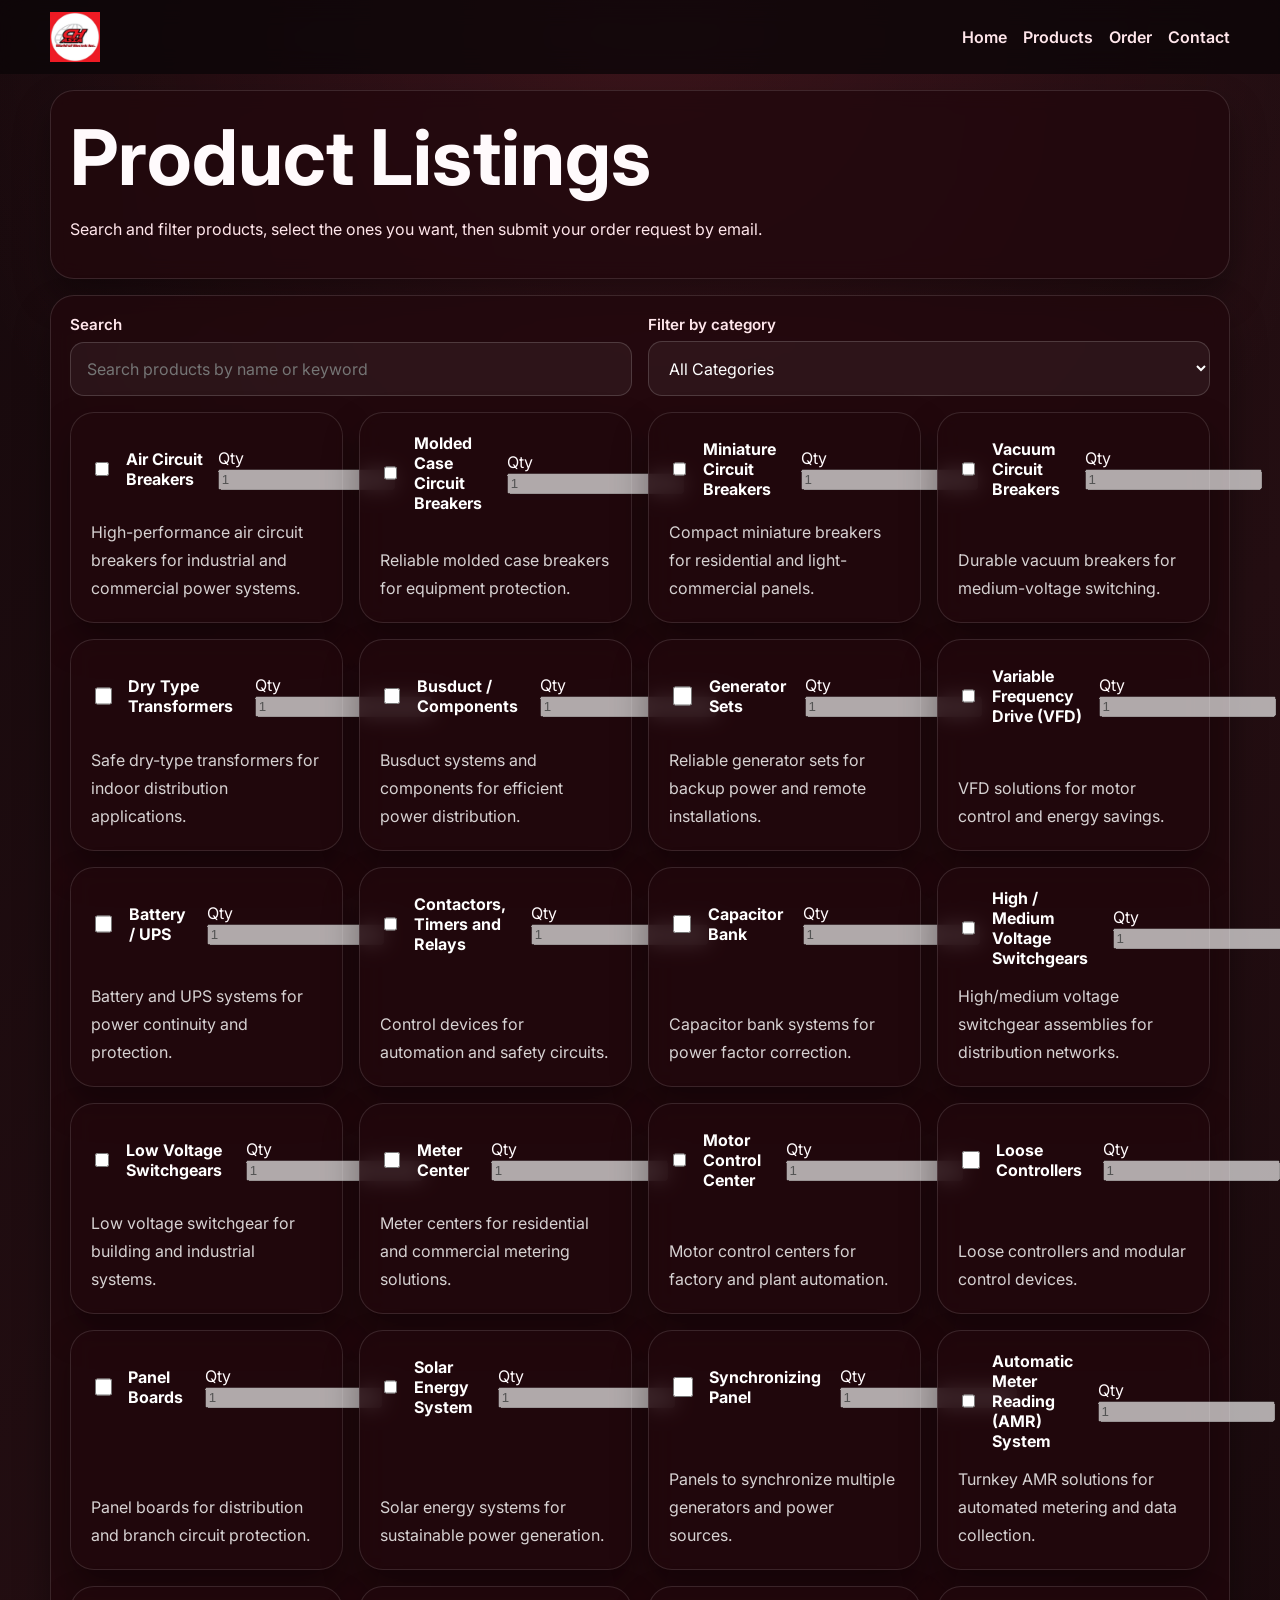
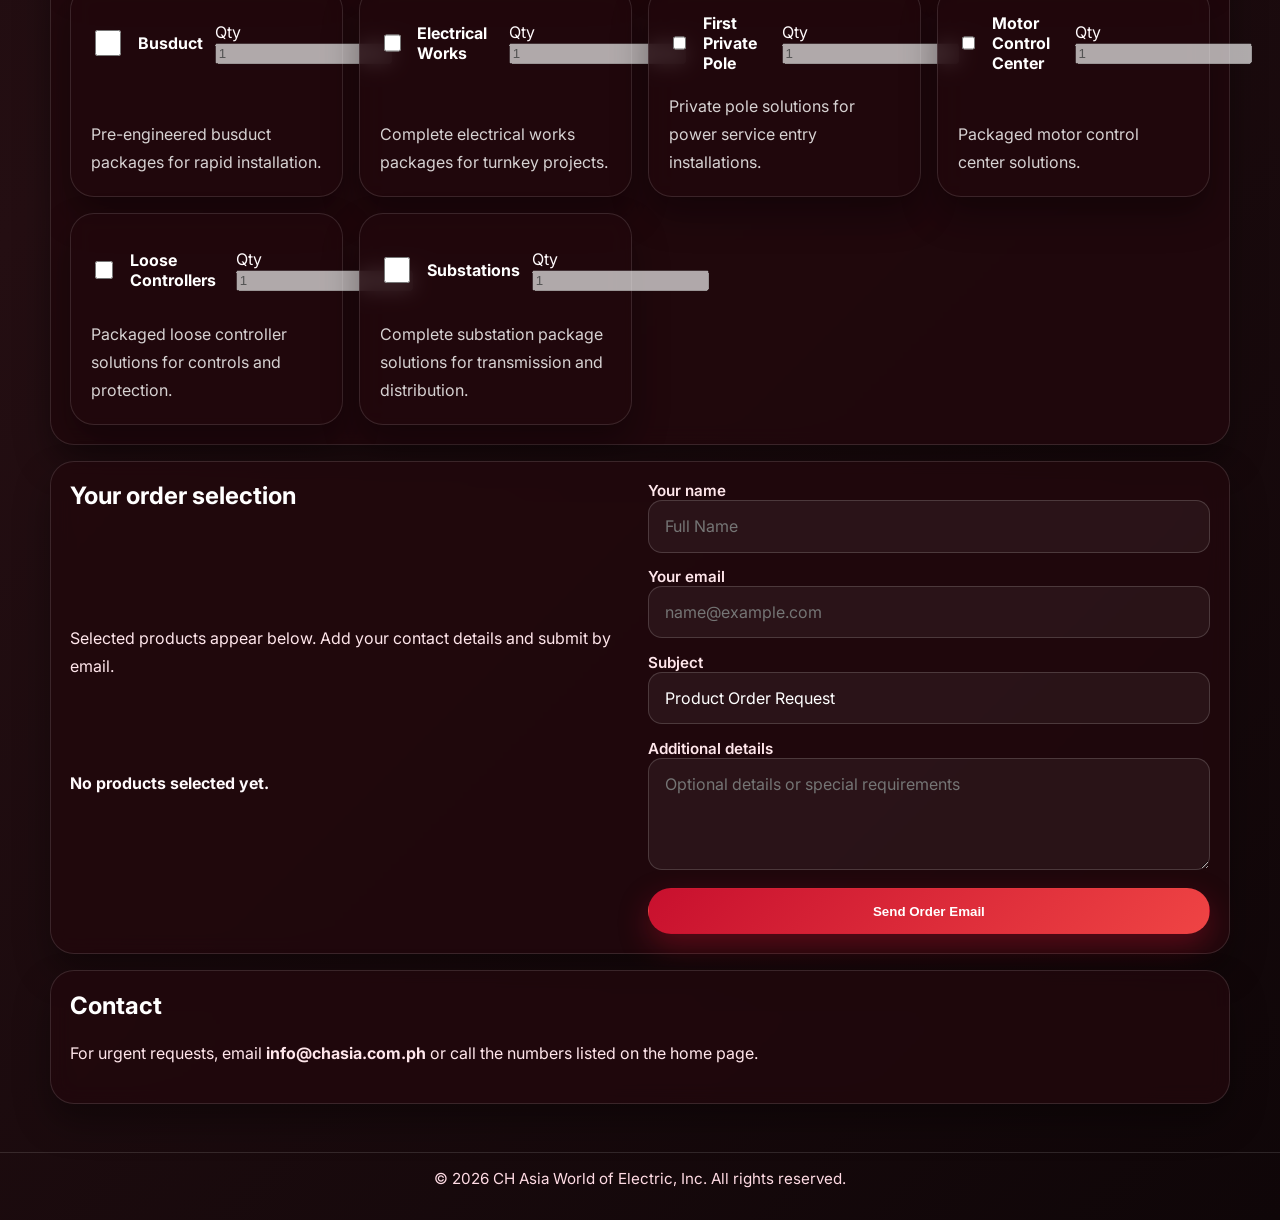
==== listings.html @ 047cf3e7 "Add files via upload" ====
<!DOCTYPE html>
<html lang="en">
<head>
  <meta charset="UTF-8" />
  <meta name="viewport" content="width=device-width, initial-scale=1.0" />
  <title>Product Listings | CH Asia</title>
  <meta name="description" content="Browse CH Asia electrical products, filter by category, select items, and submit your order request via email." />
  <link rel="preconnect" href="https://fonts.googleapis.com" />
  <link rel="preconnect" href="https://fonts.gstatic.com" crossorigin />
  <link href="https://fonts.googleapis.com/css2?family=Inter:wght@400;500;600;700;800&display=swap" rel="stylesheet" />
  <link rel="stylesheet" href="style.css" />
  <link rel="icon" href="CHAsialogo.png" type="image/png" />
</head>
<body>
  <nav id="navbar" class="navbar">
    <div class="container navbar-inner">
      <a class="logo" href="index.html">
        <img src="CHAsialogo.png" alt="CH Asia logo" />
      </a>
      <div class="nav-links">
        <a href="#top">Home</a>
        <a href="#products">Products</a>
        <a href="#order">Order</a>
        <a href="#contact">Contact</a>
      </div>
    </div>
  </nav>

  <main class="container content-stack">
    <section id="top" class="panel">
      <h1>Product Listings</h1>
      <p class="lead">Search and filter products, select the ones you want, then submit your order request by email.</p>
    </section>

    <section id="products" class="panel">
      <div class="product-controls">
        <label class="control-group">
          <span>Search</span>
          <input id="productSearch" type="search" placeholder="Search products by name or keyword" />
        </label>
        <label class="control-group">
          <span>Filter by category</span>
          <select id="categoryFilter">
            <option value="all">All Categories</option>
            <option value="Electrical Products">Electrical Products</option>
            <option value="Assemble Products">Assemble Products</option>
            <option value="Package Products">Package Products</option>
          </select>
        </label>
      </div>

      <div id="productGrid" class="products-grid"></div>
    </section>

    <section id="order" class="panel order-panel">
      <div class="order-summary-panel">
        <h2>Your order selection</h2>
        <p class="lead">Selected products appear below. Add your contact details and submit by email.</p>
        <div id="selectedCount" class="selected-count">No products selected yet.</div>
        <ul id="selectedProducts" class="selected-list"></ul>
        <button id="viewAllButton" type="button" class="btn btn-secondary hidden">View all selected products</button>
      </div>
      <form id="orderForm" class="order-form">
        <label>
          <span>Your name</span>
          <input type="text" name="name" placeholder="Full Name" required />
        </label>
        <label>
          <span>Your email</span>
          <input type="email" name="email" placeholder="name@example.com" required />
        </label>
        <label>
          <span>Subject</span>
          <input type="text" name="subject" value="Product Order Request" required />
        </label>
        <label>
          <span>Additional details</span>
          <textarea name="message" rows="4" placeholder="Optional details or special requirements"></textarea>
        </label>
        <button type="submit" class="btn btn-primary">Send Order Email</button>
      </form>
    </section>

    <section id="contact" class="panel">
      <h2>Contact</h2>
      <p>For urgent requests, email <strong>info@chasia.com.ph</strong> or call the numbers listed on the home page.</p>
    </section>
  </main>

  <div id="selectedPopup" class="popup-overlay hidden" aria-hidden="true">
    <div class="popup-card">
      <header>
        <h3>Selected products</h3>
        <button id="closePopup" type="button">Close</button>
      </header>
      <div class="popup-body">
        <p class="lead">You have selected <span id="popupSelectedCount"></span>.</p>
        <ul id="popupSelectedList"></ul>
      </div>
    </div>
  </div>

  <footer class="footer">
    <div class="container footer-inner">
      <p>© 2026 CH Asia World of Electric, Inc. All rights reserved.</p>
    </div>
  </footer>

  <script>
    const products = [
      { id: 'electrical-01', name: 'Air Circuit Breakers', category: 'Electrical Products', description: 'High-performance air circuit breakers for industrial and commercial power systems.' },
      { id: 'electrical-02', name: 'Molded Case Circuit Breakers', category: 'Electrical Products', description: 'Reliable molded case breakers for equipment protection.' },
      { id: 'electrical-03', name: 'Miniature Circuit Breakers', category: 'Electrical Products', description: 'Compact miniature breakers for residential and light-commercial panels.' },
      { id: 'electrical-04', name: 'Vacuum Circuit Breakers', category: 'Electrical Products', description: 'Durable vacuum breakers for medium-voltage switching.' },
      { id: 'electrical-05', name: 'Dry Type Transformers', category: 'Electrical Products', description: 'Safe dry-type transformers for indoor distribution applications.' },
      { id: 'electrical-06', name: 'Busduct / Components', category: 'Electrical Products', description: 'Busduct systems and components for efficient power distribution.' },
      { id: 'electrical-07', name: 'Generator Sets', category: 'Electrical Products', description: 'Reliable generator sets for backup power and remote installations.' },
      { id: 'electrical-08', name: 'Variable Frequency Drive (VFD)', category: 'Electrical Products', description: 'VFD solutions for motor control and energy savings.' },
      { id: 'electrical-09', name: 'Battery / UPS', category: 'Electrical Products', description: 'Battery and UPS systems for power continuity and protection.' },
      { id: 'electrical-10', name: 'Contactors, Timers and Relays', category: 'Electrical Products', description: 'Control devices for automation and safety circuits.' },
      { id: 'assemble-01', name: 'Capacitor Bank', category: 'Assemble Products', description: 'Capacitor bank systems for power factor correction.' },
      { id: 'assemble-02', name: 'High / Medium Voltage Switchgears', category: 'Assemble Products', description: 'High/medium voltage switchgear assemblies for distribution networks.' },
      { id: 'assemble-03', name: 'Low Voltage Switchgears', category: 'Assemble Products', description: 'Low voltage switchgear for building and industrial systems.' },
      { id: 'assemble-04', name: 'Meter Center', category: 'Assemble Products', description: 'Meter centers for residential and commercial metering solutions.' },
      { id: 'assemble-05', name: 'Motor Control Center', category: 'Assemble Products', description: 'Motor control centers for factory and plant automation.' },
      { id: 'assemble-06', name: 'Loose Controllers', category: 'Assemble Products', description: 'Loose controllers and modular control devices.' },
      { id: 'assemble-07', name: 'Panel Boards', category: 'Assemble Products', description: 'Panel boards for distribution and branch circuit protection.' },
      { id: 'assemble-08', name: 'Solar Energy System', category: 'Assemble Products', description: 'Solar energy systems for sustainable power generation.' },
      { id: 'assemble-09', name: 'Synchronizing Panel', category: 'Assemble Products', description: 'Panels to synchronize multiple generators and power sources.' },
      { id: 'package-01', name: 'Automatic Meter Reading (AMR) System', category: 'Package Products', description: 'Turnkey AMR solutions for automated metering and data collection.' },
      { id: 'package-02', name: 'Busduct', category: 'Package Products', description: 'Pre-engineered busduct packages for rapid installation.' },
      { id: 'package-03', name: 'Electrical Works', category: 'Package Products', description: 'Complete electrical works packages for turnkey projects.' },
      { id: 'package-04', name: 'First Private Pole', category: 'Package Products', description: 'Private pole solutions for power service entry installations.' },
      { id: 'package-05', name: 'Motor Control Center', category: 'Package Products', description: 'Packaged motor control center solutions.' },
      { id: 'package-06', name: 'Loose Controllers', category: 'Package Products', description: 'Packaged loose controller solutions for controls and protection.' },
      { id: 'package-07', name: 'Substations', category: 'Package Products', description: 'Complete substation package solutions for transmission and distribution.' }
    ];

    const selectedQuantities = new Map();
    const productGrid = document.getElementById('productGrid');
    const selectedProductsEl = document.getElementById('selectedProducts');
    const selectedCountEl = document.getElementById('selectedCount');
    const viewAllButton = document.getElementById('viewAllButton');
    const popup = document.getElementById('selectedPopup');
    const popupSelectedCount = document.getElementById('popupSelectedCount');
    const popupSelectedList = document.getElementById('popupSelectedList');
    const closePopup = document.getElementById('closePopup');
    const searchInput = document.getElementById('productSearch');
    const filterSelect = document.getElementById('categoryFilter');
    const orderForm = document.getElementById('orderForm');

    function renderProducts() {
      const query = searchInput.value.trim().toLowerCase();
      const category = filterSelect.value;
      productGrid.innerHTML = '';

      const filtered = products.filter(product => {
        const matchesSearch = [product.name, product.description, product.category]
          .some(text => text.toLowerCase().includes(query));
        const matchesCategory = category === 'all' || product.category === category;
        return matchesSearch && matchesCategory;
      });

      if (filtered.length === 0) {
        productGrid.innerHTML = '<div class="empty-state">No products match your search or filter.</div>';
        return;
      }

      filtered.forEach(product => {
        const card = document.createElement('article');
        card.className = 'product-card panel';
        card.innerHTML = `
          <div class="product-card-head">
            <label class="checkbox-label">
              <input type="checkbox" data-id="${product.id}" ${selectedQuantities.has(product.id) ? 'checked' : ''}>
              <span>${product.name}</span>
            </label>
            <label class="quantity-label">
              <span>Qty</span>
              <input class="quantity-input" type="number" min="1" value="${selectedQuantities.get(product.id) || 1}" data-qty-id="${product.id}" ${selectedQuantities.has(product.id) ? '' : 'disabled'} />
            </label>
          </div>
          <p>${product.description}</p>
        `;

        const checkbox = card.querySelector('input[type="checkbox"]');
        const quantityInput = card.querySelector('.quantity-input');

        checkbox.addEventListener('change', () => {
          if (checkbox.checked) {
            quantityInput.disabled = false;
            selectedQuantities.set(product.id, Number(quantityInput.value) || 1);
          } else {
            quantityInput.disabled = true;
            selectedQuantities.delete(product.id);
          }
          updateSelection();
        });

        quantityInput.addEventListener('input', () => {
          const count = Math.max(1, Number(quantityInput.value) || 1);
          quantityInput.value = count;
          if (!checkbox.checked) {
            checkbox.checked = true;
            quantityInput.disabled = false;
          }
          selectedQuantities.set(product.id, count);
          updateSelection();
        });

        productGrid.appendChild(card);
      });
    }

    function updateSelection() {
      selectedProductsEl.innerHTML = '';
      if (selectedQuantities.size === 0) {
        selectedCountEl.textContent = 'No products selected yet.';
        viewAllButton.classList.add('hidden');
        return;
      }

      const selectedItems = products.filter(product => selectedQuantities.has(product.id));
      const totalUnits = Array.from(selectedQuantities.values()).reduce((sum, value) => sum + value, 0);
      selectedCountEl.textContent = `${selectedItems.length} product${selectedItems.length === 1 ? '' : 's'} selected (${totalUnits} unit${totalUnits === 1 ? '' : 's'}).`;

      selectedItems.slice(0, 4).forEach(product => {
        const item = document.createElement('li');
        item.textContent = `${selectedQuantities.get(product.id)} × ${product.name}`;
        selectedProductsEl.appendChild(item);
      });

      if (selectedItems.length > 4) {
        const overflowNotice = document.createElement('li');
        overflowNotice.textContent = `And ${selectedItems.length - 4} more selected products.`;
        overflowNotice.style.fontStyle = 'italic';
        overflowNotice.style.color = '#ffdbe4';
        selectedProductsEl.appendChild(overflowNotice);
        viewAllButton.classList.remove('hidden');
      } else {
        viewAllButton.classList.add('hidden');
      }
    }

    viewAllButton.addEventListener('click', () => {
      const selectedItems = products.filter(product => selected.has(product.id));
      popupSelectedCount.textContent = `${selectedItems.length} selected product${selectedItems.length === 1 ? '' : 's'}`;
      popupSelectedList.innerHTML = '';
      selectedItems.forEach(product => {
        const item = document.createElement('li');
        item.textContent = product.name;
        popupSelectedList.appendChild(item);
      });
      popup.classList.remove('hidden');
      popup.setAttribute('aria-hidden', 'false');
    });

    closePopup.addEventListener('click', () => {
      popup.classList.add('hidden');
      popup.setAttribute('aria-hidden', 'true');
    });

    popup.addEventListener('click', event => {
      if (event.target === popup) {
        popup.classList.add('hidden');
        popup.setAttribute('aria-hidden', 'true');
      }
    });

    orderForm.addEventListener('submit', event => {
      event.preventDefault();
      if (selected.size === 0) {
        alert('Please select at least one product before sending your order.');
        return;
      }

      const formData = new FormData(orderForm);
      const name = formData.get('name').trim();
      const email = formData.get('email').trim();
      const subject = formData.get('subject').trim();
      const message = formData.get('message').trim();
      const selectedItems = products.filter(product => selectedQuantities.has(product.id));
      const productsList = selectedItems
        .map(product => `- ${selectedQuantities.get(product.id)} × ${product.name}`)
        .join('\r\n');

      const body = `Dear CH Asia team,\r\n\r\nI would like to order the following products:\r\n${productsList}\r\n\r\nContact details:\r\nName: ${name}\r\nEmail: ${email}\r\n\r\nAdditional notes:\r\n${message}`;
      window.location.href = `mailto:info@chasia.com.ph?subject=${encodeURIComponent(subject)}&body=${encodeURIComponent(body)}`;
    });

    searchInput.addEventListener('input', renderProducts);
    filterSelect.addEventListener('change', renderProducts);

    renderProducts();
    updateSelection();
  </script>
</body>
</html>
---- style.css ----
:root {
  --red: #c8102e;
  --red-dark: #8f0d23;
  --red-soft: #fff1f3;
  --ink: #180b0d;
  --text: #fffafc;
  --muted: #ffe6eb;
  --panel: rgba(33, 8, 13, 0.82);
  --line: rgba(255, 255, 255, 0.12);
}

* { box-sizing: border-box; }
html { scroll-behavior: smooth; }
body {
  margin: 0;
  font-family: 'Inter', sans-serif;
  color: var(--text);
  background:
    radial-gradient(circle at top, rgba(255, 76, 105, 0.14), transparent 25%),
    linear-gradient(135deg, #16090c 0%, #240e12 45%, #0f0608 100%);
  min-height: 100vh;
}

a { color: inherit; text-decoration: none; }
img { max-width: 100%; }

.container {
  width: min(1180px, calc(100% - 2rem));
  margin: 0 auto;
}

.navbar {
  width: 100%;
  position: sticky;
  top: 0;
  z-index: 10;
  background: rgba(12, 5, 8, 0.8);
  backdrop-filter: blur(12px);
}

.navbar-inner {
  display: flex;
  justify-content: space-between;
  align-items: center;
  min-height: 72px;
  padding: 0.75rem 0;
}

.logo {
  display: inline-flex;
  align-items: center;
  gap: 0.65rem;
  font-weight: 800;
  letter-spacing: 0.18em;
  text-transform: uppercase;
  color: #fff;
}

.logo img {
  width: 50px;
  height: auto;
  display: block;
}

.nav-links { display: flex; 
  gap: 1rem; 
  flex-wrap: wrap; 
  transition: transform 0.2s ease, color 0.2s ease;
}
.nav-links a { 
  color: var(--muted);
  font-weight:600;
  transition:transform 0.2s ease, color 0.2s ease;
}

.nav-links a:hover{
	transform:translateY(-2px);
  color: #ef4444;
}

.hero {
  position: relative;
  min-height: 100vh;
  height: 100vh;
  display: flex;
  align-items: center;
  background:
    linear-gradient(135deg, rgba(9, 4, 6, 0.85), rgba(168, 16, 38, 0.68)),
    url('https://images.unsplash.com/photo-1517048676732-d65bc937f952?auto=format&fit=crop&w=1400&q=80') center/cover no-repeat;
  overflow: hidden;
}

.hero-overlay {
  position: absolute;
  inset: 0;
  background: linear-gradient(120deg, rgba(0,0,0,0.30), rgba(54, 3, 13, 0.45));
}

.hero-content {
  position: relative;
  z-index: 1;
  padding: 4rem 0;
  max-width: 800px;
}

.eyebrow {
  text-transform: uppercase;
  letter-spacing: 0.25em;
  font-size: 0.82rem;
  color: #ffcfd7;
  font-weight: 700;
}

h1 {
  font-size: clamp(2.8rem, 6vw, 4.8rem);
  line-height: 1.05;
  margin: 0.5rem 0 1rem;
}

h2, h3 { margin-top: 0; color: #fff; }

.lead, .panel p, .category-card li, .timeline-item p {
  color: var(--muted);
  line-height: 1.75;
}

.hero-buttons { display: flex; gap: 0.9rem; flex-wrap: wrap; margin-top: 1.2rem; }

.btn {
  display: inline-flex;
  align-items: center;
  justify-content: center;
  border-radius: 999px;
  padding: 0.9rem 1.1rem;
  font-weight: 700;
  border: 1px solid transparent;
  transition: transform 0.15s ease, background 0.15s ease;
}

.btn:hover { 
  transform: scaleX(1.05) scaleY(1.05);
}

.btn-primary {
  background: linear-gradient(135deg, var(--red), #ef4444);
  color: #fff;
  box-shadow: 0 12px 30px rgba(200, 16, 46, 0.35);
}

.btn-secondary {
  background: rgba(255,255,255,0.08);
  border-color: rgba(255,255,255,0.18);
  color: #fff;
}

.content-stack {
  display: grid;
  gap: 1rem;
  padding: 1rem 0 3rem;
}

.panel, .category-card, .card {
  background: var(--panel);
  border: 1px solid var(--line);
  border-radius: 24px;
  box-shadow: 0 18px 35px rgba(0, 0, 0, 0.35);
  backdrop-filter: blur(10px);
}

.panel {
  padding: 1.2rem;
}

.grid {
  display: grid;
  gap: 1rem;
}

.two-col {
  grid-template-columns: repeat(2, 1fr);
}

.cards-grid {
  grid-template-columns: repeat(3, 1fr);
}

.categories-grid {
  display: grid;
  grid-template-columns: repeat(auto-fit, minmax(280px, 1fr));
  gap: 1rem;
}

.card {
  padding: 1rem;
  font-weight: 700;
  color: #fff;
  border-left: 4px solid var(--red);
}

.category-card {
  padding: 1.2rem;
  border-radius: 28px;
  background: linear-gradient(180deg, rgba(255,255,255,0.05), rgba(255,255,255,0.08));
  border: 1px solid rgba(255,255,255,0.14);
}

.category-card h3 {
  margin-bottom: 0.95rem;
  font-size: 1.1rem;
  letter-spacing: 0.015em;
  color: #fff;
  position: relative;
  padding-left: 0.9rem;
}

.category-card h3::before {
  content: '';
  position: absolute;
  left: 0;
  top: 0.55rem;
  width: 4px;
  height: 1.15rem;
  background: var(--red);
  border-radius: 999px;
}

.category-card ul {
  padding-left: 1.1rem;
  margin: 0;
  display: grid;
  gap: 0.6rem;
}

.category-card li {
  position: relative;
  padding-left: 1.1rem;
  line-height: 1.65;
}

.category-card li::before {
  content: '•';
  position: absolute;
  left: 0;
  color: var(--red);
  font-size: 1.1rem;
  line-height: 1;
}

.brands-panel {
  padding: 1.2rem;
}

.brands-figure {
  position: relative;
  overflow: hidden;
  border-radius: 28px;
  margin: 0;
  min-height: 360px;
  background: linear-gradient(180deg, rgba(255,255,255,0.06), rgba(255,255,255,0.08));
  border: 1px solid rgba(255, 255, 255, 0.12);
  box-shadow: 0 18px 35px rgba(0, 0, 0, 0.35);
}

.brands-figure img {
  width: 100%;
  height: 100%;
  object-fit: cover;
  display: block;
  transition: transform 0.35s ease;
}

.brands-figure:hover img {
  transform: scale(1.04);
}

.brands-figure::after {
  content: '';
  position: absolute;
  inset: 0;
  background: linear-gradient(180deg, rgba(0,0,0,0.08), rgba(0,0,0,0.4));
}

.brands-figure figcaption {
  position: absolute;
  left: 0;
  right: 0;
  bottom: 0;
  padding: 1rem 1.1rem;
  margin: 0;
  color: #ffdbe4;
  font-size: 0.95rem;
  background: rgba(0, 0, 0, 0.35);
  backdrop-filter: blur(4px);
}

.timeline {
  display: grid;
  gap: 0.8rem;
}

.timeline-item {
  padding: 0.9rem 1rem;
  border-left: 4px solid var(--red);
  background: rgba(255, 255, 255, 0.04);
  border-radius: 14px;
}

.clients-panel {
  text-align: center;
}

.clients-header {
  margin-bottom: 1.5rem;
}

.clients-header h2 {
  margin-bottom: 0.5rem;
}

.clients-header p {
  margin: 0;
  color: var(--muted);
  max-width: 680px;
  margin-left: auto;
  margin-right: auto;
}

.clients-grid {
  display: grid;
  grid-template-columns: repeat(auto-fit, minmax(200px, 1fr));
  gap: 1.2rem;
  margin-top: 1rem;
}

.client-card {
  position: relative;
  overflow: hidden;
  border-radius: 24px;
  background: rgba(255, 255, 255, 0.06);
  border: 1px solid rgba(255, 255, 255, 0.14);
  box-shadow: 0 18px 35px rgba(0, 0, 0, 0.28);
  transition: transform 0.3s ease, box-shadow 0.3s ease;
  cursor: pointer;
}

.client-card:hover {
  transform: translateY(-6px);
  box-shadow: 0 24px 48px rgba(0, 0, 0, 0.38);
}

.client-card img {
  width: 100%;
  height: 180px;
  object-fit: cover;
  display: block;
}

.client-card h3 {
  padding: 0.9rem 0.8rem;
  margin: 0;
  font-size: 0.95rem;
  color: #fff;
  background: linear-gradient(180deg, transparent, rgba(0,0,0,0.4));
}

.history-grid {
  display: grid;
  grid-template-columns: minmax(0, 1fr) minmax(340px, 1.4fr);
  gap: 1.2rem;
  align-items: center;
}

.history-figure {
  position: relative;
  overflow: hidden;
  border-radius: 28px;
  background: linear-gradient(180deg, rgba(255,255,255,0.04), rgba(255,255,255,0.06));
  box-shadow: 0 18px 35px rgba(0, 0, 0, 0.38);
  min-height: 360px;
  height: 600px;
}

.history-figure img {
  width: 100%;
  height: 100%;
  display: block;
  object-fit: cover;
  aspect-ratio: 16 / 10;
  transition: transform 0.4s ease;
}

.history-figure:hover img {
  transform: scale(1.03);
}

.history-figure::after {
  content: '';
  position: absolute;
  inset: 0;
  background: linear-gradient(180deg, rgba(0,0,0,0.06), rgba(0,0,0,0.42));
}

.history-figure figcaption {
  position: absolute;
  left: 0;
  right: 0;
  bottom: 0;
  margin: 0;
  padding: 1rem 1.1rem;
  color: #ffdbe4;
  font-size: 0.95rem;
  background: rgba(0, 0, 0, 0.35);
  backdrop-filter: blur(4px);
}

.timeline-item span {
  display: inline-block;
  font-size: 0.9rem;
  text-transform: uppercase;
  letter-spacing: 0.18em;
  color: #ffc2cc;
  margin-bottom: 0.3rem;
}

.contact-panel {
  display:grid;
  grid-template-columns: 1.1fr 0.9fr;
  gap: 1rem;
}

.contact-form {
  display: grid;
  gap: 0.75rem;
}

.contact-form input, .contact-form textarea {
  width: 100%;
  border: 1px solid rgba(255, 255, 255, 0.12);
  border-radius: 14px;
  padding: 0.85rem 0.95rem;
  background: rgba(255, 255, 255, 0.06);
  color: #fff;
  font: inherit;
}

.contact-form input::placeholder, .contact-form textarea::placeholder {
  color: #ffdbe4;
}

.footer {
  border-top: 1px solid var(--line);
  padding: 1rem 0 2rem; 
}

.footer-inner {
  display: flex;
  justify-content: space-between;
  align-items: center;
  gap: 1rem;
  flex-wrap: wrap;
  color: #ffdbe4;
  font-size: 0.95rem;
}

.order-panel {
  display: grid;
  grid-template-columns: 1fr 1fr;
  gap: 1rem;
}

.product-controls {
  display: flex;
  flex-wrap: wrap;
  gap: 1rem;
  margin-bottom: 1rem;
}

.control-group {
  display: grid;
  gap: 0.45rem;
  flex: 1 1 min(280px, 45%);
}

.control-group span,
.order-form label span {
  display: block;
  font-size: 0.95rem;
  color: var(--muted);
  font-weight: 600;
}

#productSearch,
#categoryFilter,
.order-form input,
.order-form textarea {
  width: 100%;
  border: 1px solid rgba(255,255,255,0.16);
  border-radius: 14px;
  padding: 0.95rem 1rem;
  background: rgba(255,255,255,0.05);
  color: #fff;
  font: inherit;
}

.products-grid {
  display: grid;
  grid-template-columns: repeat(auto-fit, minmax(260px, 1fr));
  gap: 1rem;
}

.product-card {
  padding: 1.25rem;
  min-height: 180px;
  display: flex;
  flex-direction: column;
  justify-content: space-between;
  transition: transform 0.25s ease, border-color 0.25s ease, box-shadow 0.25s ease;
}

.product-card:hover {
  transform: translateY(-4px);
  border-color: rgba(255,255,255,0.22);
  box-shadow: 0 22px 45px rgba(0,0,0,0.25);
}

.product-card-head {
  display: flex;
  align-items: center;
  gap: 0.75rem;
  margin-bottom: 0.85rem;
  min-height: 72px;
}

.product-card p {
  margin: 0;
  color: rgba(255,255,255,0.82);
  line-height: 1.75;
}

.checkbox-label {
  display: inline-flex;
  align-items: center;
  gap: 0.85rem;
  font-weight: 700;
  color: #fff;
  cursor: pointer;
}

.checkbox-label input {
  width: 26px;
  height: 26px;
  accent-color: var(--red);
  cursor: pointer;
}

.product-category {
  font-size: 0.85rem;
  color: #ffcfd7;
  text-transform: uppercase;
  letter-spacing: 0.08em;
}

.order-summary-panel {
  display: grid;
  gap: 0.85rem;
}

.selected-count {
  color: var(--text);
  font-weight: 700;
}

.selected-list {
  list-style: none;
  margin: 0;
  padding: 0;
  display: grid;
  gap: 0.5rem;
}

.selected-list li {
  padding: 0.75rem 1rem;
  border-radius: 16px;
  background: rgba(255,255,255,0.05);
  border: 1px solid rgba(255,255,255,0.08);
}

.order-form {
  display: grid;
  gap: 0.9rem;
}

.empty-state {
  padding: 2rem;
  text-align: center;
  color: var(--muted);
  font-weight: 600;
}

.hidden {
  display: none !important;
}

.order-summary-panel .btn {
  margin-top: 1rem;
  justify-self: start;
}

.popup-overlay {
  position: fixed;
  inset: 0;
  background: rgba(0, 0, 0, 0.65);
  display: grid;
  place-items: center;
  padding: 1.25rem;
  z-index: 1000;
}

.popup-card {
  width: min(640px, 100%);
  max-height: 80vh;
  overflow: hidden;
  border-radius: 28px;
  background: rgba(9, 5, 8, 0.98);
  border: 1px solid rgba(255, 255, 255, 0.12);
  box-shadow: 0 28px 60px rgba(0, 0, 0, 0.45);
  display: grid;
  gap: 1rem;
}

.popup-card header {
  display: flex;
  justify-content: space-between;
  align-items: center;
  gap: 1rem;
  padding: 1.1rem 1.3rem;
  border-bottom: 1px solid rgba(255,255,255,0.08);
  flex-shrink: 0;
}

.popup-card header h3 {
  margin: 0;
  font-size: 1.1rem;
}

.popup-card header button {
  background: rgba(255,255,255,0.08);
  color: #fff;
  border: 1px solid rgba(255,255,255,0.14);
  padding: 0.7rem 1rem;
  border-radius: 14px;
}

.popup-body {
  overflow-y: auto;
  padding: 1rem 1.3rem 1.4rem;
  display: grid;
  gap: 0.85rem;
  max-height: calc(80vh - 110px);
}

.popup-body li {
  padding: 0.85rem 1rem;
  border-radius: 18px;
  background: rgba(255,255,255,0.05);
  border: 1px solid rgba(255,255,255,0.10);
  font-weight: 600;
}

.footer p {
  margin: 0 auto;
}

@media (max-width: 980px) {
  .two-col, .cards-grid, .categories-grid, .contact-panel, .history-grid, .clients-grid, .order-panel {
    grid-template-columns: 1fr;
  }

  .history-figure {
    min-height: 280px;
  }
}

@media (max-width: 760px) {
  .navbar {
    align-items: flex-start;
    flex-direction: column;
    gap: 0.75rem;
  }
  .nav-links {
    gap: 0.75rem;
  }
  .hero {
    min-height: auto;
  }
  h1 {
    font-size: 2.35rem;
  }

  .history-figure {
    min-height: 240px;
  }
}
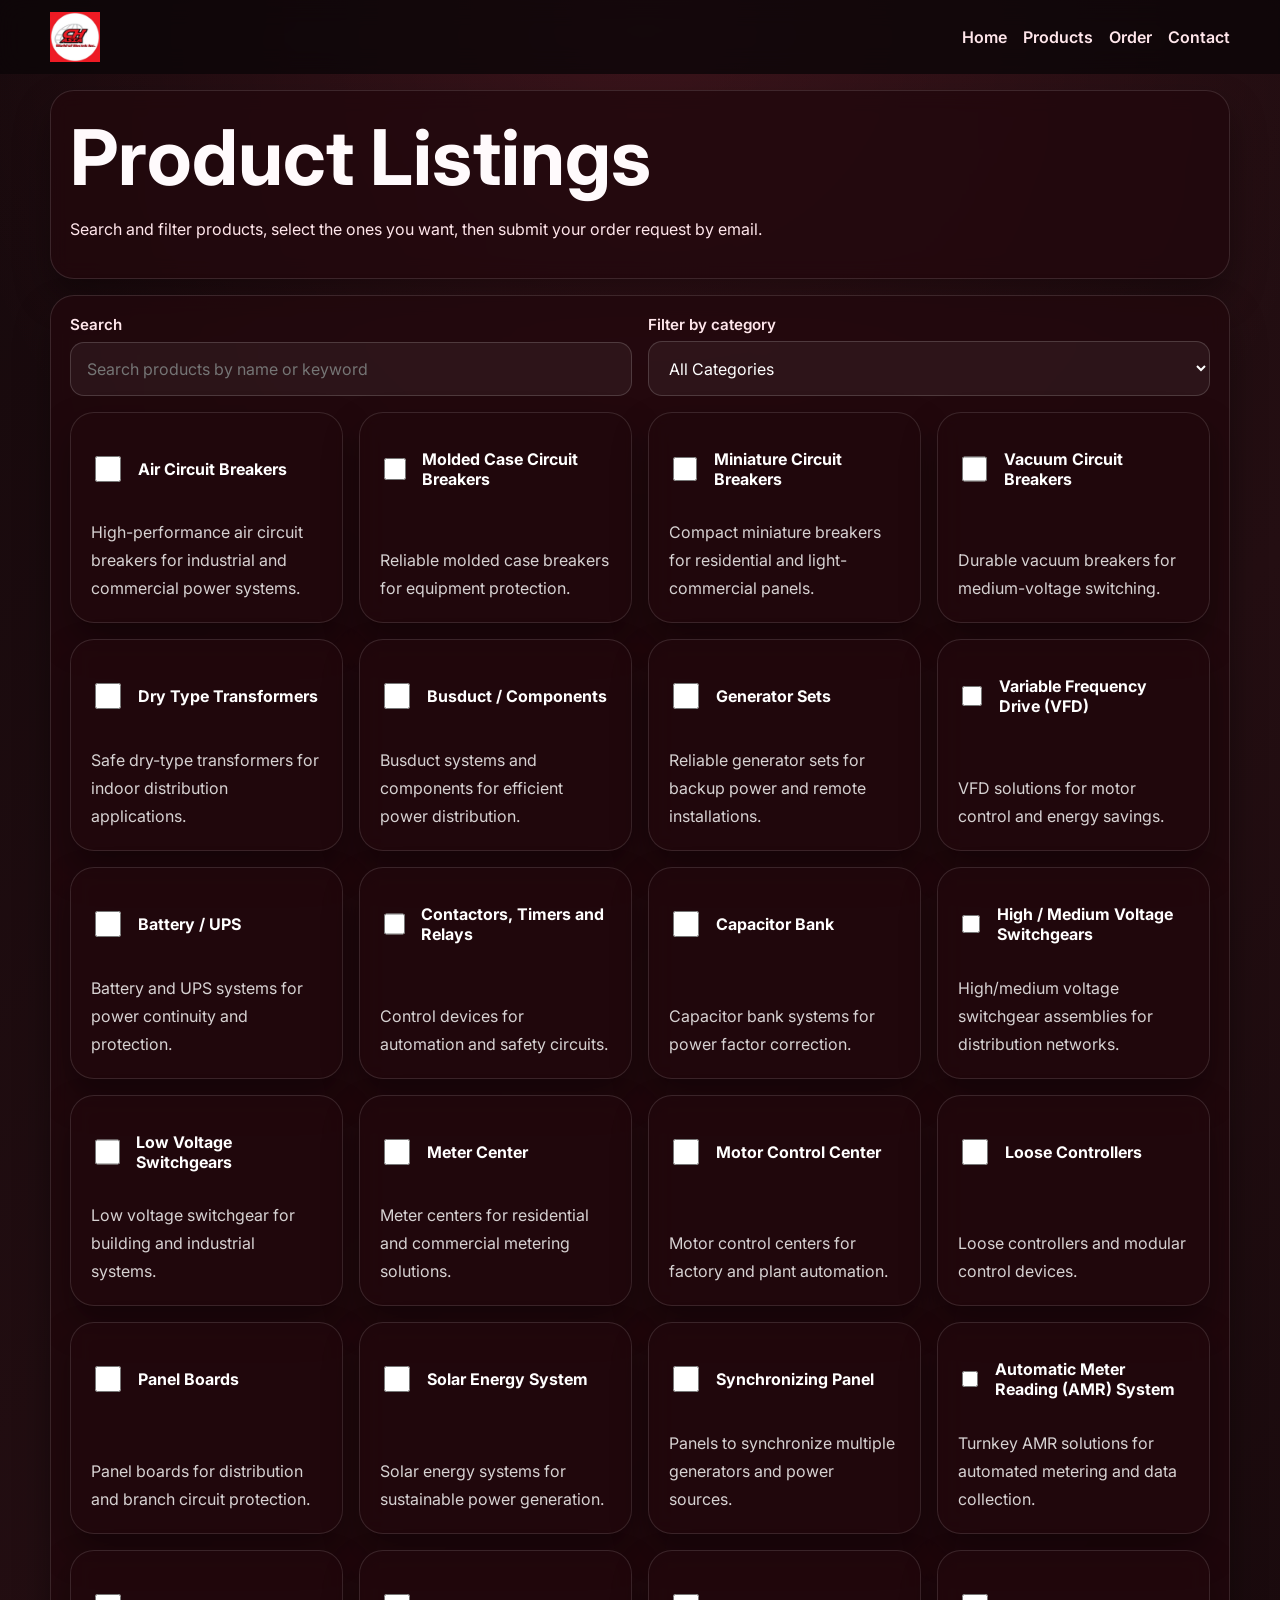
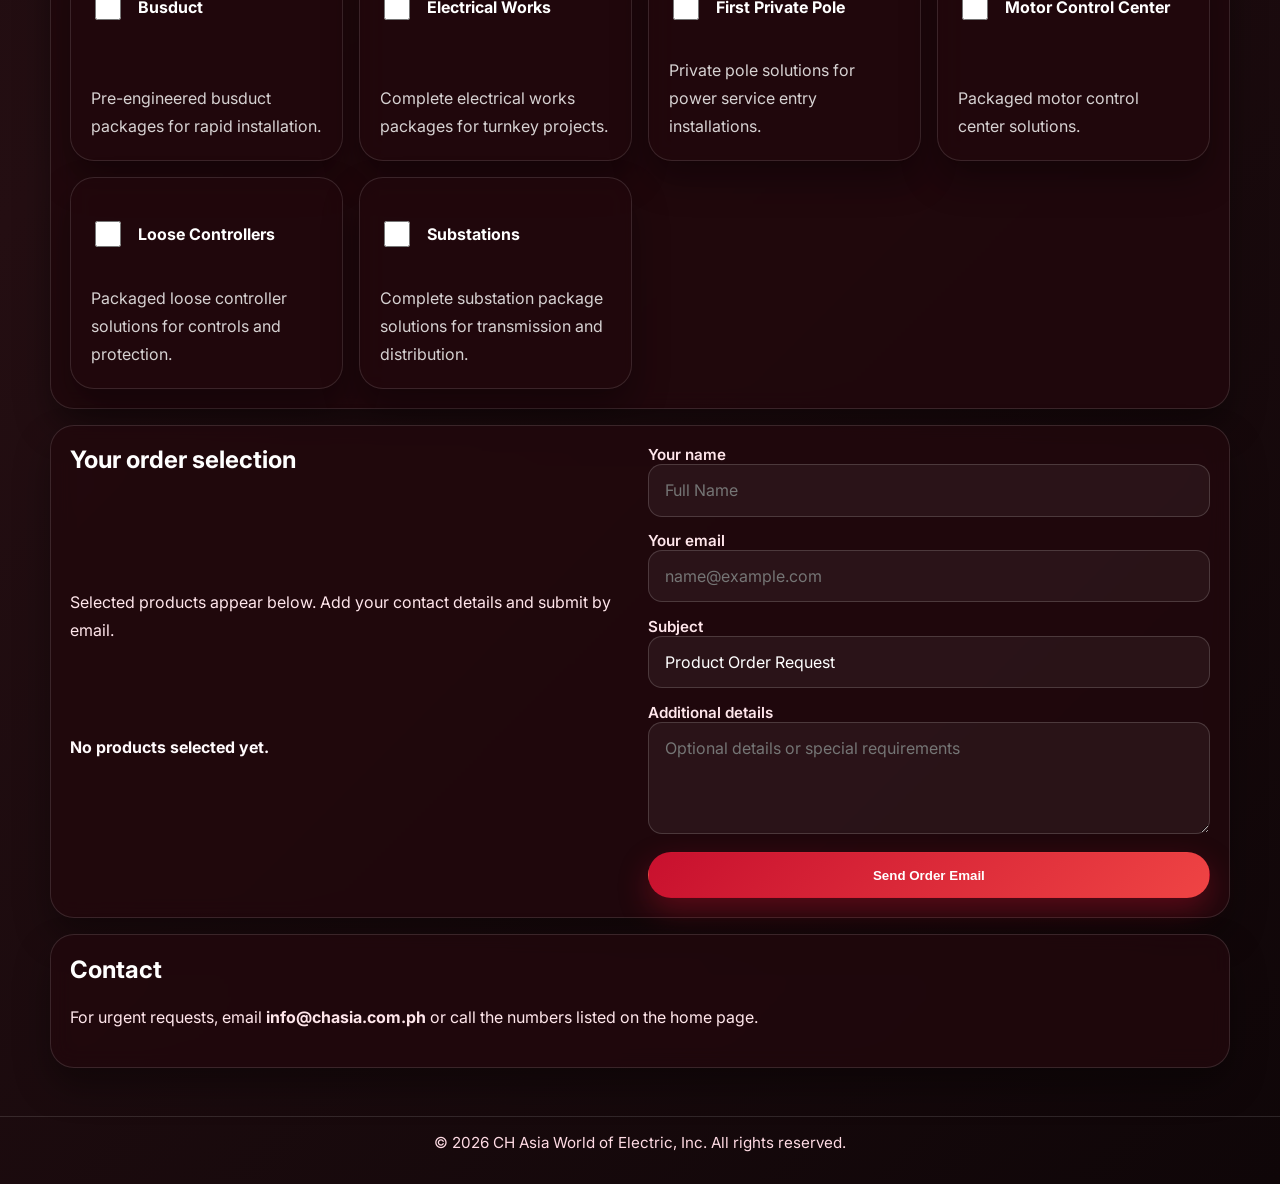
==== commit 99e02ed8: "Add files via upload" ====
--- a/listings.html
+++ b/listings.html
@@ -136,7 +136,7 @@
       { id: 'package-07', name: 'Substations', category: 'Package Products', description: 'Complete substation package solutions for transmission and distribution.' }
     ];
 
-    const selectedQuantities = new Map();
+    const selected = new Set();
     const productGrid = document.getElementById('productGrid');
     const selectedProductsEl = document.getElementById('selectedProducts');
     const selectedCountEl = document.getElementById('selectedCount');
@@ -172,67 +172,43 @@
         card.innerHTML = `
           <div class="product-card-head">
             <label class="checkbox-label">
-              <input type="checkbox" data-id="${product.id}" ${selectedQuantities.has(product.id) ? 'checked' : ''}>
+              <input type="checkbox" data-id="${product.id}" ${selected.has(product.id) ? 'checked' : ''}>
               <span>${product.name}</span>
-            </label>
-            <label class="quantity-label">
-              <span>Qty</span>
-              <input class="quantity-input" type="number" min="1" value="${selectedQuantities.get(product.id) || 1}" data-qty-id="${product.id}" ${selectedQuantities.has(product.id) ? '' : 'disabled'} />
             </label>
           </div>
           <p>${product.description}</p>
         `;
 
         const checkbox = card.querySelector('input[type="checkbox"]');
-        const quantityInput = card.querySelector('.quantity-input');
-
         checkbox.addEventListener('change', () => {
-          if (checkbox.checked) {
-            quantityInput.disabled = false;
-            selectedQuantities.set(product.id, Number(quantityInput.value) || 1);
-          } else {
-            quantityInput.disabled = true;
-            selectedQuantities.delete(product.id);
-          }
+          if (checkbox.checked) selected.add(product.id);
+          else selected.delete(product.id);
           updateSelection();
         });
 
-        quantityInput.addEventListener('input', () => {
-          const count = Math.max(1, Number(quantityInput.value) || 1);
-          quantityInput.value = count;
-          if (!checkbox.checked) {
-            checkbox.checked = true;
-            quantityInput.disabled = false;
-          }
-          selectedQuantities.set(product.id, count);
-          updateSelection();
-        });
-
         productGrid.appendChild(card);
       });
     }
 
     function updateSelection() {
       selectedProductsEl.innerHTML = '';
-      if (selectedQuantities.size === 0) {
+      if (selected.size === 0) {
         selectedCountEl.textContent = 'No products selected yet.';
         viewAllButton.classList.add('hidden');
         return;
       }
 
-      const selectedItems = products.filter(product => selectedQuantities.has(product.id));
-      const totalUnits = Array.from(selectedQuantities.values()).reduce((sum, value) => sum + value, 0);
-      selectedCountEl.textContent = `${selectedItems.length} product${selectedItems.length === 1 ? '' : 's'} selected (${totalUnits} unit${totalUnits === 1 ? '' : 's'}).`;
-
+      const selectedItems = products.filter(product => selected.has(product.id));
+      selectedCountEl.textContent = `${selectedItems.length} product${selectedItems.length === 1 ? '' : 's'} selected.`;
       selectedItems.slice(0, 4).forEach(product => {
         const item = document.createElement('li');
-        item.textContent = `${selectedQuantities.get(product.id)} × ${product.name}`;
+        item.textContent = product.name;
         selectedProductsEl.appendChild(item);
       });
 
       if (selectedItems.length > 4) {
         const overflowNotice = document.createElement('li');
-        overflowNotice.textContent = `And ${selectedItems.length - 4} more selected products.`;
+        overflowNotice.textContent = `And ${selectedItems.length - 4} more selected items.`;
         overflowNotice.style.fontStyle = 'italic';
         overflowNotice.style.color = '#ffdbe4';
         selectedProductsEl.appendChild(overflowNotice);
@@ -279,13 +255,11 @@
       const email = formData.get('email').trim();
       const subject = formData.get('subject').trim();
       const message = formData.get('message').trim();
-      const selectedItems = products.filter(product => selectedQuantities.has(product.id));
-      const productsList = selectedItems
-        .map(product => `- ${selectedQuantities.get(product.id)} × ${product.name}`)
-        .join('\r\n');
+      const selectedItems = products.filter(product => selected.has(product.id));
+      const productsList = selectedItems.map(product => `- ${product.name}`).join('\r\n');
 
       const body = `Dear CH Asia team,\r\n\r\nI would like to order the following products:\r\n${productsList}\r\n\r\nContact details:\r\nName: ${name}\r\nEmail: ${email}\r\n\r\nAdditional notes:\r\n${message}`;
-      window.location.href = `mailto:info@chasia.com.ph?subject=${encodeURIComponent(subject)}&body=${encodeURIComponent(body)}`;
+      window.location.href = `mailto:rhamuel123@gmail.com?subject=${encodeURIComponent(subject)}&body=${encodeURIComponent(body)}`;
     });
 
     searchInput.addEventListener('input', renderProducts);
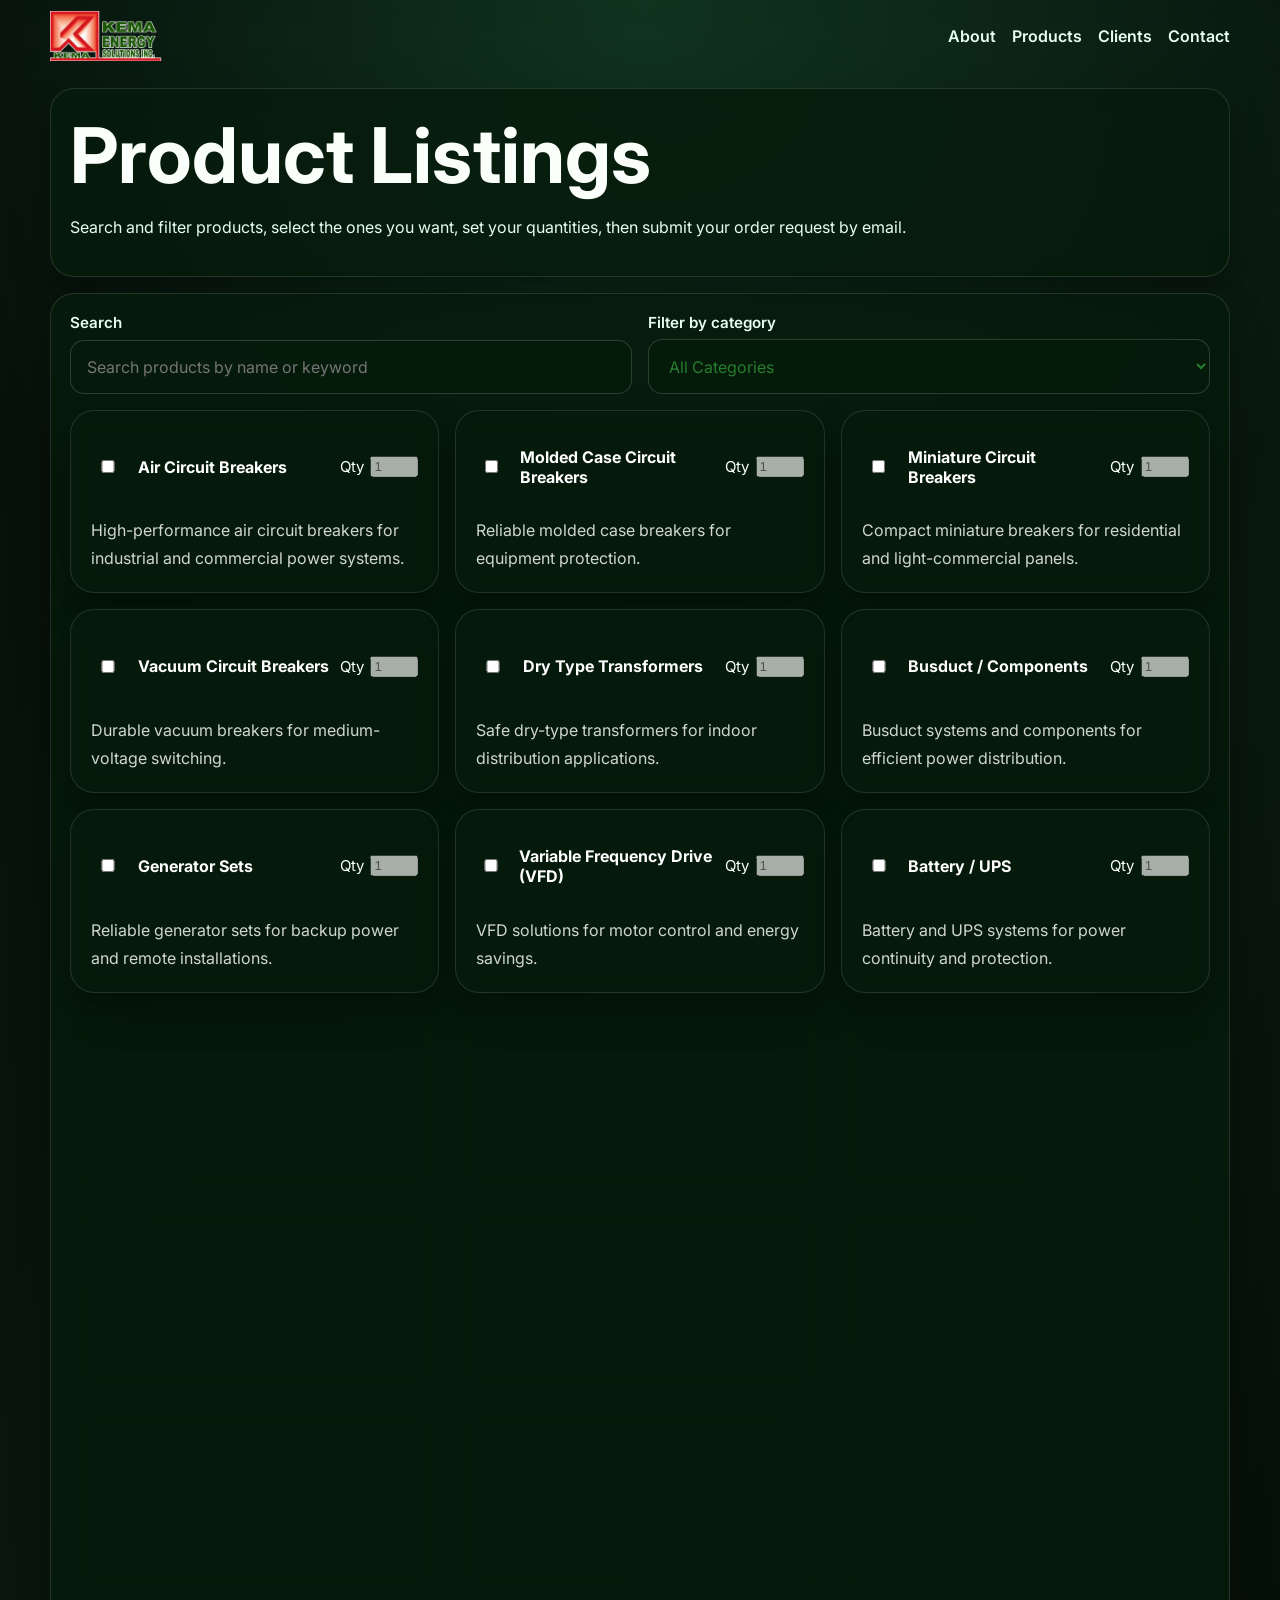
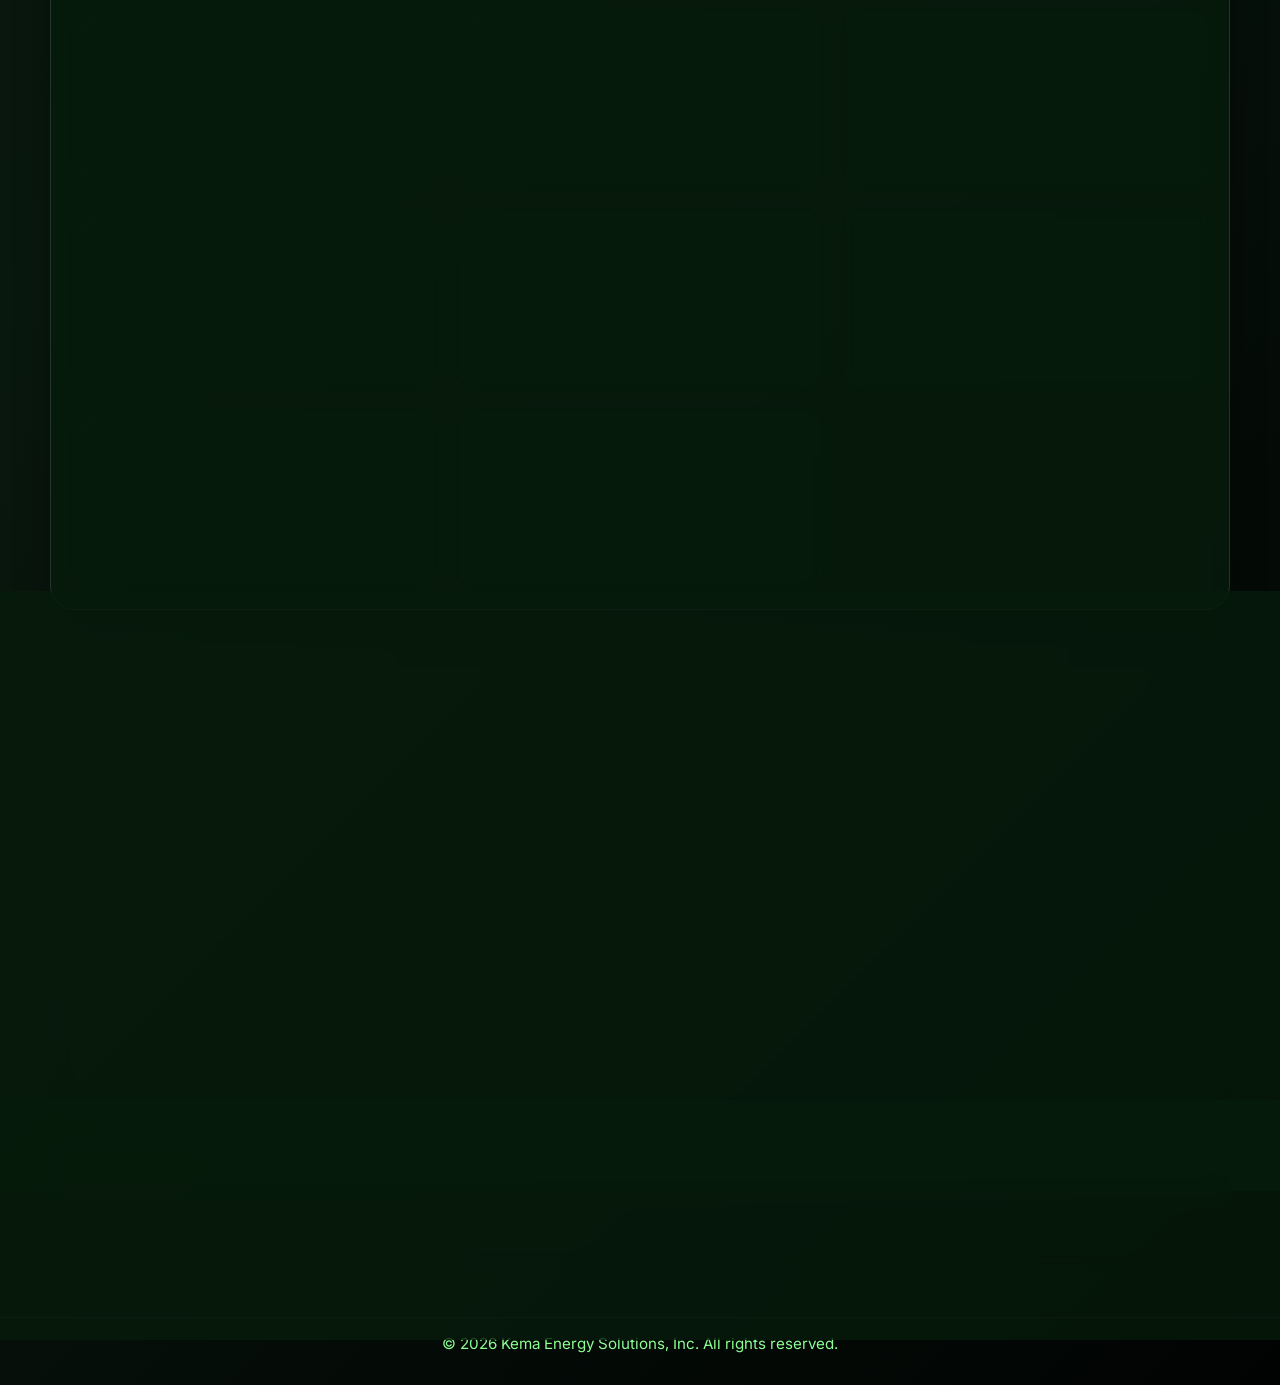
==== commit 773c6c22: "Add files via upload" ====
--- a/listings.html
+++ b/listings.html
@@ -3,25 +3,25 @@
 <head>
   <meta charset="UTF-8" />
   <meta name="viewport" content="width=device-width, initial-scale=1.0" />
-  <title>Product Listings | CH Asia</title>
-  <meta name="description" content="Browse CH Asia electrical products, filter by category, select items, and submit your order request via email." />
+  <title>Product Listings | Kema Energy</title>
+  <meta name="description" content="Browse Kema Energy electrical products, filter by category, select items, and submit your order request via email." />
   <link rel="preconnect" href="https://fonts.googleapis.com" />
   <link rel="preconnect" href="https://fonts.gstatic.com" crossorigin />
   <link href="https://fonts.googleapis.com/css2?family=Inter:wght@400;500;600;700;800&display=swap" rel="stylesheet" />
   <link rel="stylesheet" href="style.css" />
-  <link rel="icon" href="CHAsialogo.png" type="image/png" />
+  <link rel="icon" href="logo.png" type="image/png" />
 </head>
 <body>
   <nav id="navbar" class="navbar">
     <div class="container navbar-inner">
       <a class="logo" href="index.html">
-        <img src="CHAsialogo.png" alt="CH Asia logo" />
+        <img src="logo.png" alt="KEMA logo" />
       </a>
       <div class="nav-links">
-        <a href="#top">Home</a>
-        <a href="#products">Products</a>
-        <a href="#order">Order</a>
-        <a href="#contact">Contact</a>
+        <a href="index.html#top">About</a>
+        <a href="index.html#products">Products</a>
+        <a href="index.html#clients">Clients</a>
+        <a href="index.html#contact">Contact</a>
       </div>
     </div>
   </nav>
@@ -29,7 +29,7 @@
   <main class="container content-stack">
     <section id="top" class="panel">
       <h1>Product Listings</h1>
-      <p class="lead">Search and filter products, select the ones you want, then submit your order request by email.</p>
+      <p class="lead">Search and filter products, select the ones you want, set your quantities, then submit your order request by email.</p>
     </section>
 
     <section id="products" class="panel">
@@ -55,7 +55,7 @@
     <section id="order" class="panel order-panel">
       <div class="order-summary-panel">
         <h2>Your order selection</h2>
-        <p class="lead">Selected products appear below. Add your contact details and submit by email.</p>
+        <p class="lead">Selected products and quantities appear below. Add your contact details and submit by email.</p>
         <div id="selectedCount" class="selected-count">No products selected yet.</div>
         <ul id="selectedProducts" class="selected-list"></ul>
         <button id="viewAllButton" type="button" class="btn btn-secondary hidden">View all selected products</button>
@@ -83,7 +83,7 @@
 
     <section id="contact" class="panel">
       <h2>Contact</h2>
-      <p>For urgent requests, email <strong>info@chasia.com.ph</strong> or call the numbers listed on the home page.</p>
+      <p>For urgent requests, email <strong>info@kemaenergy.com</strong> or call the numbers listed on the home page.</p>
     </section>
   </main>
 
@@ -102,171 +102,10 @@
 
   <footer class="footer">
     <div class="container footer-inner">
-      <p>© 2026 CH Asia World of Electric, Inc. All rights reserved.</p>
+      <p>© 2026 Kema Energy Solutions, Inc. All rights reserved.</p>
     </div>
   </footer>
 
-  <script>
-    const products = [
-      { id: 'electrical-01', name: 'Air Circuit Breakers', category: 'Electrical Products', description: 'High-performance air circuit breakers for industrial and commercial power systems.' },
-      { id: 'electrical-02', name: 'Molded Case Circuit Breakers', category: 'Electrical Products', description: 'Reliable molded case breakers for equipment protection.' },
-      { id: 'electrical-03', name: 'Miniature Circuit Breakers', category: 'Electrical Products', description: 'Compact miniature breakers for residential and light-commercial panels.' },
-      { id: 'electrical-04', name: 'Vacuum Circuit Breakers', category: 'Electrical Products', description: 'Durable vacuum breakers for medium-voltage switching.' },
-      { id: 'electrical-05', name: 'Dry Type Transformers', category: 'Electrical Products', description: 'Safe dry-type transformers for indoor distribution applications.' },
-      { id: 'electrical-06', name: 'Busduct / Components', category: 'Electrical Products', description: 'Busduct systems and components for efficient power distribution.' },
-      { id: 'electrical-07', name: 'Generator Sets', category: 'Electrical Products', description: 'Reliable generator sets for backup power and remote installations.' },
-      { id: 'electrical-08', name: 'Variable Frequency Drive (VFD)', category: 'Electrical Products', description: 'VFD solutions for motor control and energy savings.' },
-      { id: 'electrical-09', name: 'Battery / UPS', category: 'Electrical Products', description: 'Battery and UPS systems for power continuity and protection.' },
-      { id: 'electrical-10', name: 'Contactors, Timers and Relays', category: 'Electrical Products', description: 'Control devices for automation and safety circuits.' },
-      { id: 'assemble-01', name: 'Capacitor Bank', category: 'Assemble Products', description: 'Capacitor bank systems for power factor correction.' },
-      { id: 'assemble-02', name: 'High / Medium Voltage Switchgears', category: 'Assemble Products', description: 'High/medium voltage switchgear assemblies for distribution networks.' },
-      { id: 'assemble-03', name: 'Low Voltage Switchgears', category: 'Assemble Products', description: 'Low voltage switchgear for building and industrial systems.' },
-      { id: 'assemble-04', name: 'Meter Center', category: 'Assemble Products', description: 'Meter centers for residential and commercial metering solutions.' },
-      { id: 'assemble-05', name: 'Motor Control Center', category: 'Assemble Products', description: 'Motor control centers for factory and plant automation.' },
-      { id: 'assemble-06', name: 'Loose Controllers', category: 'Assemble Products', description: 'Loose controllers and modular control devices.' },
-      { id: 'assemble-07', name: 'Panel Boards', category: 'Assemble Products', description: 'Panel boards for distribution and branch circuit protection.' },
-      { id: 'assemble-08', name: 'Solar Energy System', category: 'Assemble Products', description: 'Solar energy systems for sustainable power generation.' },
-      { id: 'assemble-09', name: 'Synchronizing Panel', category: 'Assemble Products', description: 'Panels to synchronize multiple generators and power sources.' },
-      { id: 'package-01', name: 'Automatic Meter Reading (AMR) System', category: 'Package Products', description: 'Turnkey AMR solutions for automated metering and data collection.' },
-      { id: 'package-02', name: 'Busduct', category: 'Package Products', description: 'Pre-engineered busduct packages for rapid installation.' },
-      { id: 'package-03', name: 'Electrical Works', category: 'Package Products', description: 'Complete electrical works packages for turnkey projects.' },
-      { id: 'package-04', name: 'First Private Pole', category: 'Package Products', description: 'Private pole solutions for power service entry installations.' },
-      { id: 'package-05', name: 'Motor Control Center', category: 'Package Products', description: 'Packaged motor control center solutions.' },
-      { id: 'package-06', name: 'Loose Controllers', category: 'Package Products', description: 'Packaged loose controller solutions for controls and protection.' },
-      { id: 'package-07', name: 'Substations', category: 'Package Products', description: 'Complete substation package solutions for transmission and distribution.' }
-    ];
-
-    const selected = new Set();
-    const productGrid = document.getElementById('productGrid');
-    const selectedProductsEl = document.getElementById('selectedProducts');
-    const selectedCountEl = document.getElementById('selectedCount');
-    const viewAllButton = document.getElementById('viewAllButton');
-    const popup = document.getElementById('selectedPopup');
-    const popupSelectedCount = document.getElementById('popupSelectedCount');
-    const popupSelectedList = document.getElementById('popupSelectedList');
-    const closePopup = document.getElementById('closePopup');
-    const searchInput = document.getElementById('productSearch');
-    const filterSelect = document.getElementById('categoryFilter');
-    const orderForm = document.getElementById('orderForm');
-
-    function renderProducts() {
-      const query = searchInput.value.trim().toLowerCase();
-      const category = filterSelect.value;
-      productGrid.innerHTML = '';
-
-      const filtered = products.filter(product => {
-        const matchesSearch = [product.name, product.description, product.category]
-          .some(text => text.toLowerCase().includes(query));
-        const matchesCategory = category === 'all' || product.category === category;
-        return matchesSearch && matchesCategory;
-      });
-
-      if (filtered.length === 0) {
-        productGrid.innerHTML = '<div class="empty-state">No products match your search or filter.</div>';
-        return;
-      }
-
-      filtered.forEach(product => {
-        const card = document.createElement('article');
-        card.className = 'product-card panel';
-        card.innerHTML = `
-          <div class="product-card-head">
-            <label class="checkbox-label">
-              <input type="checkbox" data-id="${product.id}" ${selected.has(product.id) ? 'checked' : ''}>
-              <span>${product.name}</span>
-            </label>
-          </div>
-          <p>${product.description}</p>
-        `;
-
-        const checkbox = card.querySelector('input[type="checkbox"]');
-        checkbox.addEventListener('change', () => {
-          if (checkbox.checked) selected.add(product.id);
-          else selected.delete(product.id);
-          updateSelection();
-        });
-
-        productGrid.appendChild(card);
-      });
-    }
-
-    function updateSelection() {
-      selectedProductsEl.innerHTML = '';
-      if (selected.size === 0) {
-        selectedCountEl.textContent = 'No products selected yet.';
-        viewAllButton.classList.add('hidden');
-        return;
-      }
-
-      const selectedItems = products.filter(product => selected.has(product.id));
-      selectedCountEl.textContent = `${selectedItems.length} product${selectedItems.length === 1 ? '' : 's'} selected.`;
-      selectedItems.slice(0, 4).forEach(product => {
-        const item = document.createElement('li');
-        item.textContent = product.name;
-        selectedProductsEl.appendChild(item);
-      });
-
-      if (selectedItems.length > 4) {
-        const overflowNotice = document.createElement('li');
-        overflowNotice.textContent = `And ${selectedItems.length - 4} more selected items.`;
-        overflowNotice.style.fontStyle = 'italic';
-        overflowNotice.style.color = '#ffdbe4';
-        selectedProductsEl.appendChild(overflowNotice);
-        viewAllButton.classList.remove('hidden');
-      } else {
-        viewAllButton.classList.add('hidden');
-      }
-    }
-
-    viewAllButton.addEventListener('click', () => {
-      const selectedItems = products.filter(product => selected.has(product.id));
-      popupSelectedCount.textContent = `${selectedItems.length} selected product${selectedItems.length === 1 ? '' : 's'}`;
-      popupSelectedList.innerHTML = '';
-      selectedItems.forEach(product => {
-        const item = document.createElement('li');
-        item.textContent = product.name;
-        popupSelectedList.appendChild(item);
-      });
-      popup.classList.remove('hidden');
-      popup.setAttribute('aria-hidden', 'false');
-    });
-
-    closePopup.addEventListener('click', () => {
-      popup.classList.add('hidden');
-      popup.setAttribute('aria-hidden', 'true');
-    });
-
-    popup.addEventListener('click', event => {
-      if (event.target === popup) {
-        popup.classList.add('hidden');
-        popup.setAttribute('aria-hidden', 'true');
-      }
-    });
-
-    orderForm.addEventListener('submit', event => {
-      event.preventDefault();
-      if (selected.size === 0) {
-        alert('Please select at least one product before sending your order.');
-        return;
-      }
-
-      const formData = new FormData(orderForm);
-      const name = formData.get('name').trim();
-      const email = formData.get('email').trim();
-      const subject = formData.get('subject').trim();
-      const message = formData.get('message').trim();
-      const selectedItems = products.filter(product => selected.has(product.id));
-      const productsList = selectedItems.map(product => `- ${product.name}`).join('\r\n');
-
-      const body = `Dear CH Asia team,\r\n\r\nI would like to order the following products:\r\n${productsList}\r\n\r\nContact details:\r\nName: ${name}\r\nEmail: ${email}\r\n\r\nAdditional notes:\r\n${message}`;
-      window.location.href = `mailto:rhamuel123@gmail.com?subject=${encodeURIComponent(subject)}&body=${encodeURIComponent(body)}`;
-    });
-
-    searchInput.addEventListener('input', renderProducts);
-    filterSelect.addEventListener('change', renderProducts);
-
-    renderProducts();
-    updateSelection();
-  </script>
+  <script src="script.js"></script>
 </body>
-</html>
+</html>
--- a/style.css
+++ b/style.css
@@ -1,11 +1,11 @@
 :root {
-  --red: #c8102e;
-  --red-dark: #8f0d23;
-  --red-soft: #fff1f3;
-  --ink: #180b0d;
-  --text: #fffafc;
-  --muted: #ffe6eb;
-  --panel: rgba(33, 8, 13, 0.82);
+  --red: #277e2e;
+  --red-dark: #118f0d;
+  --red-soft: #f1fff3;
+  --ink: #0b180d;
+  --text: #fafffb;
+  --muted: #e6ffee;
+  --panel: rgba(7, 27, 11, 0.82);
   --line: rgba(255, 255, 255, 0.12);
 }
 
@@ -16,8 +16,8 @@
   font-family: 'Inter', sans-serif;
   color: var(--text);
   background:
-    radial-gradient(circle at top, rgba(255, 76, 105, 0.14), transparent 25%),
-    linear-gradient(135deg, #16090c 0%, #240e12 45%, #0f0608 100%);
+    radial-gradient(circle at top, rgba(76, 255, 151, 0.14), transparent 25%),
+    linear-gradient(135deg, #060f09 0%, #09180f 45%, #010302 100%);
   min-height: 100vh;
 }
 
@@ -34,8 +34,9 @@
   position: sticky;
   top: 0;
   z-index: 10;
-  background: rgba(12, 5, 8, 0.8);
+  background: linear-gradient(120deg, rgba(4, 26, 9, 0.801));
   backdrop-filter: blur(12px);
+  
 }
 
 .navbar-inner {
@@ -43,7 +44,6 @@
   justify-content: space-between;
   align-items: center;
   min-height: 72px;
-  padding: 0.75rem 0;
 }
 
 .logo {
@@ -57,7 +57,7 @@
 }
 
 .logo img {
-  width: 50px;
+  width: 7rem;
   height: auto;
   display: block;
 }
@@ -75,7 +75,7 @@
 
 .nav-links a:hover{
 	transform:translateY(-2px);
-  color: #ef4444;
+  color: var(--red-dark);
 }
 
 .hero {
@@ -86,14 +86,17 @@
   align-items: center;
   background:
     linear-gradient(135deg, rgba(9, 4, 6, 0.85), rgba(168, 16, 38, 0.68)),
-    url('https://images.unsplash.com/photo-1517048676732-d65bc937f952?auto=format&fit=crop&w=1400&q=80') center/cover no-repeat;
+    url('herosection.jpg') center/cover no-repeat;
   overflow: hidden;
 }
 
 .hero-overlay {
   position: absolute;
   inset: 0;
-  background: linear-gradient(120deg, rgba(0,0,0,0.30), rgba(54, 3, 13, 0.45));
+  background: linear-gradient(120deg, rgba(0, 255, 64, 0.815),rgb(3, 85, 23), rgba(220,38,38,0.36));
+  mix-blend-mode: multiply;
+  backdrop-filter: blur(3px) saturate(1.05);
+  opacity: 0.96;
 }
 
 .hero-content {
@@ -107,7 +110,7 @@
   text-transform: uppercase;
   letter-spacing: 0.25em;
   font-size: 0.82rem;
-  color: #ffcfd7;
+  color: #cfffd7;
   font-weight: 700;
 }
 
@@ -142,14 +145,14 @@
 }
 
 .btn-primary {
-  background: linear-gradient(135deg, var(--red), #ef4444);
+  background: linear-gradient(135deg, var(--red), #10c81f);
   color: #fff;
-  box-shadow: 0 12px 30px rgba(200, 16, 46, 0.35);
+  box-shadow: 0 12px 30px rgba(16, 200, 62, 0.35);
 }
 
 .btn-secondary {
-  background: rgba(255,255,255,0.08);
-  border-color: rgba(255,255,255,0.18);
+  background: rgba(255, 255, 255, 0.08);
+  border-color: rgba(255, 255, 255, 0.18);
   color: #fff;
 }
 
@@ -238,7 +241,6 @@
 }
 
 .category-card li::before {
-  content: '•';
   position: absolute;
   left: 0;
   color: var(--red);
@@ -256,7 +258,7 @@
   border-radius: 28px;
   margin: 0;
   min-height: 360px;
-  background: linear-gradient(180deg, rgba(255,255,255,0.06), rgba(255,255,255,0.08));
+  background: linear-gradient(180deg, rgba(255, 255, 255, 0.06), rgba(255, 255, 255, 0.08));
   border: 1px solid rgba(255, 255, 255, 0.12);
   box-shadow: 0 18px 35px rgba(0, 0, 0, 0.35);
 }
@@ -277,7 +279,7 @@
   content: '';
   position: absolute;
   inset: 0;
-  background: linear-gradient(180deg, rgba(0,0,0,0.08), rgba(0,0,0,0.4));
+  background: linear-gradient(180deg, rgba(0, 0, 0, 0.08), rgba(0, 0, 0, 0.4));
 }
 
 .brands-figure figcaption {
@@ -287,7 +289,7 @@
   bottom: 0;
   padding: 1rem 1.1rem;
   margin: 0;
-  color: #ffdbe4;
+  color: #dbffe9;
   font-size: 0.95rem;
   background: rgba(0, 0, 0, 0.35);
   backdrop-filter: blur(4px);
@@ -374,7 +376,7 @@
   position: relative;
   overflow: hidden;
   border-radius: 28px;
-  background: linear-gradient(180deg, rgba(255,255,255,0.04), rgba(255,255,255,0.06));
+  background: linear-gradient(180deg, rgba(255, 255, 255, 0.04), rgba(255, 255, 255, 0.06));
   box-shadow: 0 18px 35px rgba(0, 0, 0, 0.38);
   min-height: 360px;
   height: 600px;
@@ -397,7 +399,7 @@
   content: '';
   position: absolute;
   inset: 0;
-  background: linear-gradient(180deg, rgba(0,0,0,0.06), rgba(0,0,0,0.42));
+  background: linear-gradient(180deg, rgba(0, 0, 0, 0.06), rgba(0, 0, 0, 0.42));
 }
 
 .history-figure figcaption {
@@ -407,7 +409,7 @@
   bottom: 0;
   margin: 0;
   padding: 1rem 1.1rem;
-  color: #ffdbe4;
+  color: #dbffe9;
   font-size: 0.95rem;
   background: rgba(0, 0, 0, 0.35);
   backdrop-filter: blur(4px);
@@ -418,7 +420,7 @@
   font-size: 0.9rem;
   text-transform: uppercase;
   letter-spacing: 0.18em;
-  color: #ffc2cc;
+  color: #8cff92;
   margin-bottom: 0.3rem;
 }
 
@@ -444,7 +446,7 @@
 }
 
 .contact-form input::placeholder, .contact-form textarea::placeholder {
-  color: #ffdbe4;
+  color: #8cff92;
 }
 
 .footer {
@@ -458,7 +460,7 @@
   align-items: center;
   gap: 1rem;
   flex-wrap: wrap;
-  color: #ffdbe4;
+  color: #8cff92;
   font-size: 0.95rem;
 }
 
@@ -494,17 +496,17 @@
 .order-form input,
 .order-form textarea {
   width: 100%;
-  border: 1px solid rgba(255,255,255,0.16);
+  border: 1px solid rgba(255, 255, 255, 0.16);
   border-radius: 14px;
   padding: 0.95rem 1rem;
-  background: rgba(255,255,255,0.05);
-  color: #fff;
+  background: var(--panel);
+  color: var(--red);
   font: inherit;
 }
 
 .products-grid {
   display: grid;
-  grid-template-columns: repeat(auto-fit, minmax(260px, 1fr));
+  grid-template-columns: repeat(auto-fit, minmax(290px, 1fr));
   gap: 1rem;
 }
 
@@ -519,8 +521,8 @@
 
 .product-card:hover {
   transform: translateY(-4px);
-  border-color: rgba(255,255,255,0.22);
-  box-shadow: 0 22px 45px rgba(0,0,0,0.25);
+  border-color: rgba(48, 107, 58, 0.22);
+  box-shadow: 0 22px 45px rgba(0, 0, 0, 0.25);
 }
 
 .product-card-head {
@@ -533,7 +535,7 @@
 
 .product-card p {
   margin: 0;
-  color: rgba(255,255,255,0.82);
+  color: rgba(255, 255, 255, 0.82);
   line-height: 1.75;
 }
 
@@ -542,20 +544,20 @@
   align-items: center;
   gap: 0.85rem;
   font-weight: 700;
-  color: #fff;
+  color: #ffffff;
   cursor: pointer;
 }
 
 .checkbox-label input {
   width: 26px;
-  height: 26px;
+  height: auto;
   accent-color: var(--red);
   cursor: pointer;
 }
 
 .product-category {
   font-size: 0.85rem;
-  color: #ffcfd7;
+  color: #cfffd3;
   text-transform: uppercase;
   letter-spacing: 0.08em;
 }
@@ -581,8 +583,8 @@
 .selected-list li {
   padding: 0.75rem 1rem;
   border-radius: 16px;
-  background: rgba(255,255,255,0.05);
-  border: 1px solid rgba(255,255,255,0.08);
+  background: rgba(255, 255, 255, 0.05);
+  border: 1px solid rgba(255, 255, 255, 0.08);
 }
 
 .order-form {
@@ -621,7 +623,7 @@
   max-height: 80vh;
   overflow: hidden;
   border-radius: 28px;
-  background: rgba(9, 5, 8, 0.98);
+  background: rgba(0, 15, 1, 0.98);
   border: 1px solid rgba(255, 255, 255, 0.12);
   box-shadow: 0 28px 60px rgba(0, 0, 0, 0.45);
   display: grid;
@@ -634,7 +636,7 @@
   align-items: center;
   gap: 1rem;
   padding: 1.1rem 1.3rem;
-  border-bottom: 1px solid rgba(255,255,255,0.08);
+  border-bottom: 1px solid rgba(255, 255, 255, 0.08);
   flex-shrink: 0;
 }
 
@@ -644,9 +646,9 @@
 }
 
 .popup-card header button {
-  background: rgba(255,255,255,0.08);
-  color: #fff;
-  border: 1px solid rgba(255,255,255,0.14);
+  background: rgba(255, 255, 255, 0.08);
+  color: #ffffff;
+  border: 1px solid rgba(255, 255, 255, 0.14);
   padding: 0.7rem 1rem;
   border-radius: 14px;
 }
@@ -662,8 +664,8 @@
 .popup-body li {
   padding: 0.85rem 1rem;
   border-radius: 18px;
-  background: rgba(255,255,255,0.05);
-  border: 1px solid rgba(255,255,255,0.10);
+  background: var(--panel);
+  border: 1px solid rgba(255, 255, 255, 0.1);
   font-weight: 600;
 }
 
@@ -700,4 +702,26 @@
   .history-figure {
     min-height: 240px;
   }
-}+}
+
+.product-card-head {
+  display: flex;
+  align-items: center;
+  justify-content: space-between;
+  gap: 0.25rem;
+}
+.qty-label {
+  display: flex;
+  align-items: center;
+  gap: 0.4rem;
+  font-size: 15px;
+  white-space: nowrap;
+}
+.qty-input {
+  width: 3rem;
+  height: auto;
+}
+
+/*#myFrame{
+  border-radius: 24px;
+}/
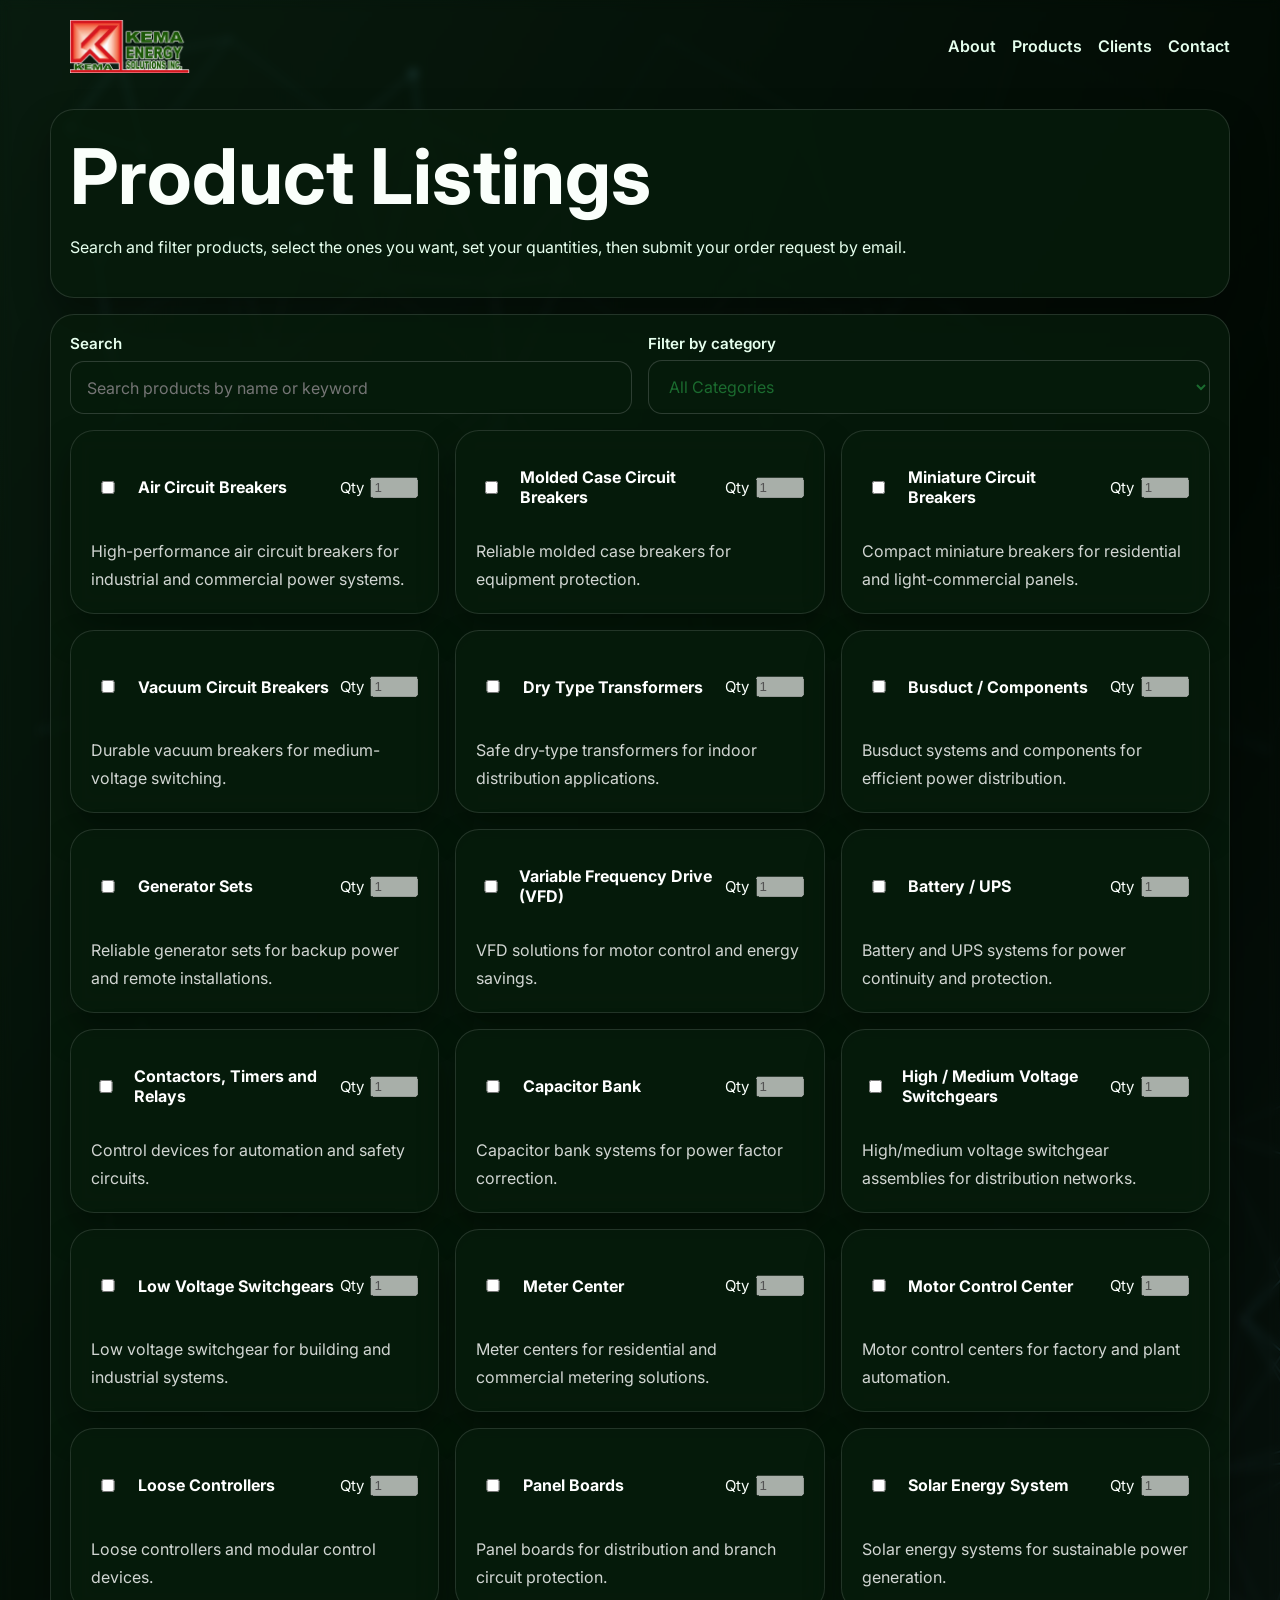
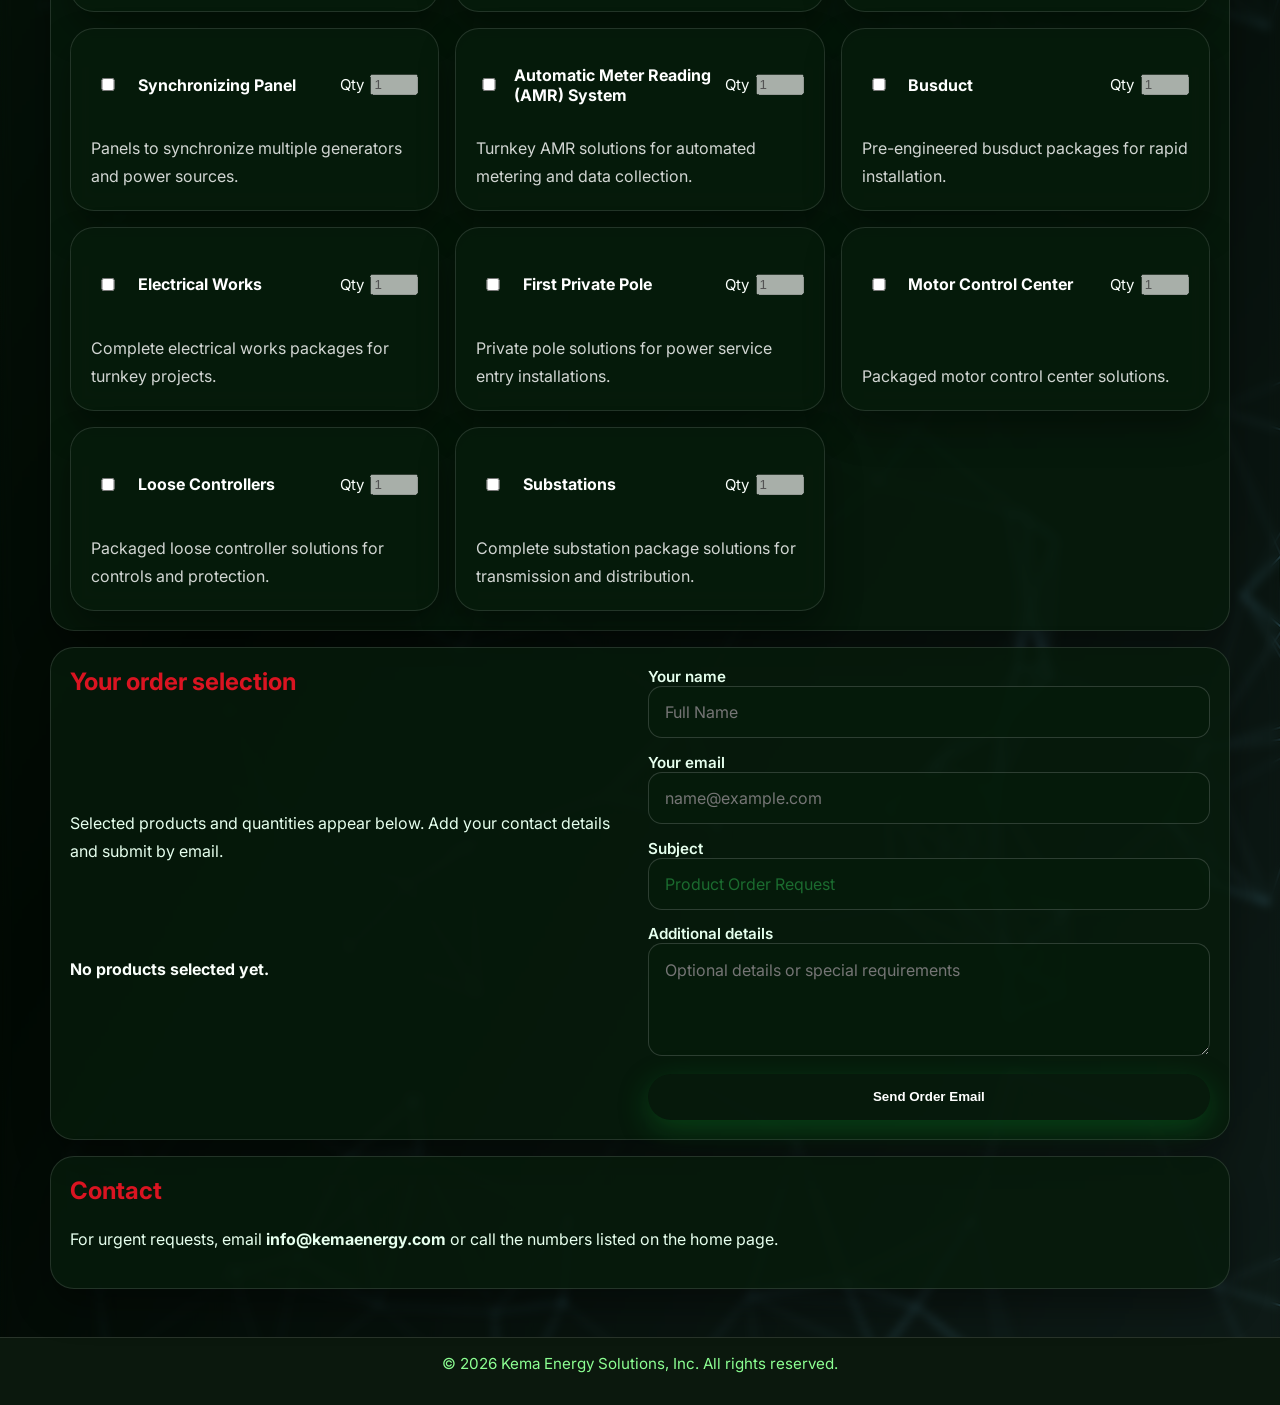
==== commit bbf7f3ac: "Add files via upload" ====
--- a/listings.html
+++ b/listings.html
@@ -98,6 +98,7 @@
         <ul id="popupSelectedList"></ul>
       </div>
     </div>
+    
   </div>
 
   <footer class="footer">
--- a/style.css
+++ b/style.css
@@ -1,5 +1,5 @@
 :root {
-  --red: #277e2e;
+  --red: #1B6B2F;
   --red-dark: #118f0d;
   --red-soft: #f1fff3;
   --ink: #0b180d;
@@ -15,9 +15,9 @@
   margin: 0;
   font-family: 'Inter', sans-serif;
   color: var(--text);
-  background:
-    radial-gradient(circle at top, rgba(76, 255, 151, 0.14), transparent 25%),
-    linear-gradient(135deg, #060f09 0%, #09180f 45%, #010302 100%);
+  background:linear-gradient(120deg, rgba(3, 31, 10, 0.724),rgb(1, 9, 3), rgba(2, 46, 21, 0.36)),
+    url('background.png');
+  backdrop-filter: blur(5px);
   min-height: 100vh;
 }
 
@@ -34,7 +34,7 @@
   position: sticky;
   top: 0;
   z-index: 10;
-  background: linear-gradient(120deg, rgba(4, 26, 9, 0.801));
+  background: linear-gradient(120deg, rgba(18, 73, 31, 0.801));
   backdrop-filter: blur(12px);
   
 }
@@ -57,9 +57,10 @@
 }
 
 .logo img {
-  width: 7rem;
+  width: 10rem;
   height: auto;
   display: block;
+  padding: 20px 20px;
 }
 
 .nav-links { display: flex; 
@@ -120,7 +121,7 @@
   margin: 0.5rem 0 1rem;
 }
 
-h2, h3 { margin-top: 0; color: #fff; }
+h2, h3 { margin-top: 0; color: #DA1421; }
 
 .lead, .panel p, .category-card li, .timeline-item p {
   color: var(--muted);
@@ -145,9 +146,9 @@
 }
 
 .btn-primary {
-  background: linear-gradient(135deg, var(--red), #10c81f);
+  background: linear-gradient(135deg, var(--red));
   color: #fff;
-  box-shadow: 0 12px 30px rgba(16, 200, 62, 0.35);
+  box-shadow: 0 9px 30px rgba(12, 139, 44, 0.35);
 }
 
 .btn-secondary {
@@ -162,12 +163,16 @@
   padding: 1rem 0 3rem;
 }
 
-.panel, .category-card, .card {
+.panel, .category-card, .card, .staffcards {
   background: var(--panel);
   border: 1px solid var(--line);
   border-radius: 24px;
   box-shadow: 0 18px 35px rgba(0, 0, 0, 0.35);
   backdrop-filter: blur(10px);
+}
+
+#about{
+  margin-top:30px;
 }
 
 .panel {
@@ -420,6 +425,7 @@
   font-size: 0.9rem;
   text-transform: uppercase;
   letter-spacing: 0.18em;
+  font-weight: 600;
   color: #8cff92;
   margin-bottom: 0.3rem;
 }
@@ -452,6 +458,7 @@
 .footer {
   border-top: 1px solid var(--line);
   padding: 1rem 0 2rem; 
+  background: #0b180d;
 }
 
 .footer-inner {
@@ -692,15 +699,31 @@
   .nav-links {
     gap: 0.75rem;
   }
-  .hero {
-    min-height: auto;
-  }
+
   h1 {
     font-size: 2.35rem;
   }
 
   .history-figure {
-    min-height: 240px;
+
+    height:auto;
+  }
+}
+
+@media (max-width: 570px) {
+  .history-figure {
+
+    min-height:auto;
+  }
+}
+
+@media (max-width: 412px) {
+  .logo img {
+    display:none;
+  }
+
+  .nav-links {
+    margin: 0 auto;
   }
 }
 
@@ -724,4 +747,75 @@
 
 /*#myFrame{
   border-radius: 24px;
-}/+}*/
+
+.buttontop {
+  position: fixed;
+  bottom: 20px;
+  right: 30px;
+  z-index: 99;
+  border: none;
+  outline: none;
+  background-color: rgba(4, 31, 3, 0.808);
+  color: var(--red);
+  padding: 15px;
+  border-radius: 30px;
+  font-size: 25px;
+  width: 50px;
+  height: 50px;
+
+  opacity: 0;
+  visibility: hidden;
+  transform: translateY(20px);
+
+  transition: opacity 0.3s ease,
+              transform 0.3s ease,
+              visibility 0.3s;
+}
+
+.buttontop.show {
+  opacity: 1;
+  visibility: visible;
+  transform: translateY(0);
+}
+
+.buttontop a {
+  position: fixed;
+  right: 15px;
+  bottom: 9px;
+}
+
+.staff {
+  display: grid;
+  grid-template-columns: repeat(auto-fit, minmax(280px, 1fr));
+  gap: 1rem;
+}
+
+.staff-card h4, .staff-card p {
+
+  font-size: 15px;
+  margin-top: -15px;
+
+  padding: 20px;
+}
+
+.staff-card p {
+  margin-top: -40px;
+  text-align:justify;
+  font-style: italic;
+}
+
+.staff-card h4 {
+  margin-left:75px;
+  margin-top:-65px;
+  font-size: 20px;
+}
+
+.staff-card img {
+  max-width: 60px;
+  height: auto;
+  border-radius: 30px;
+  margin-bottom: -10px;
+  margin-left: 20px;
+
+}
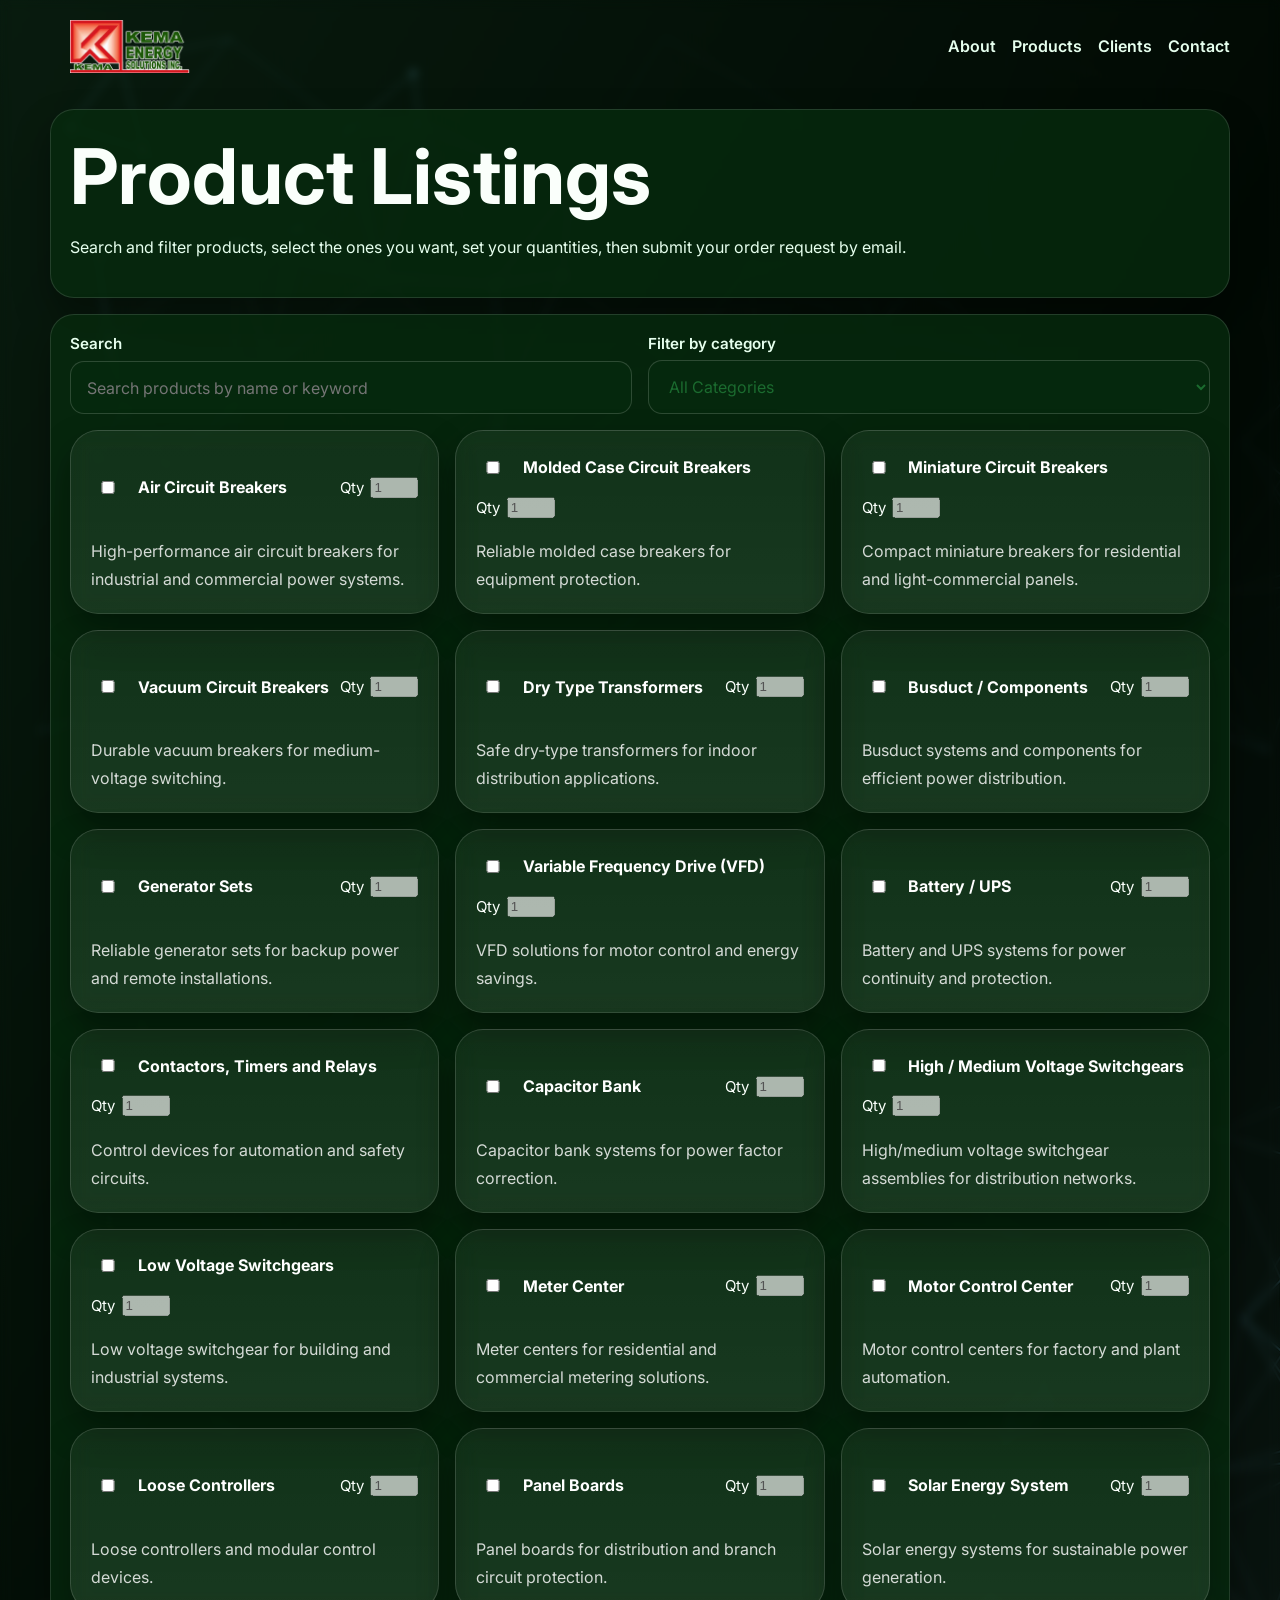
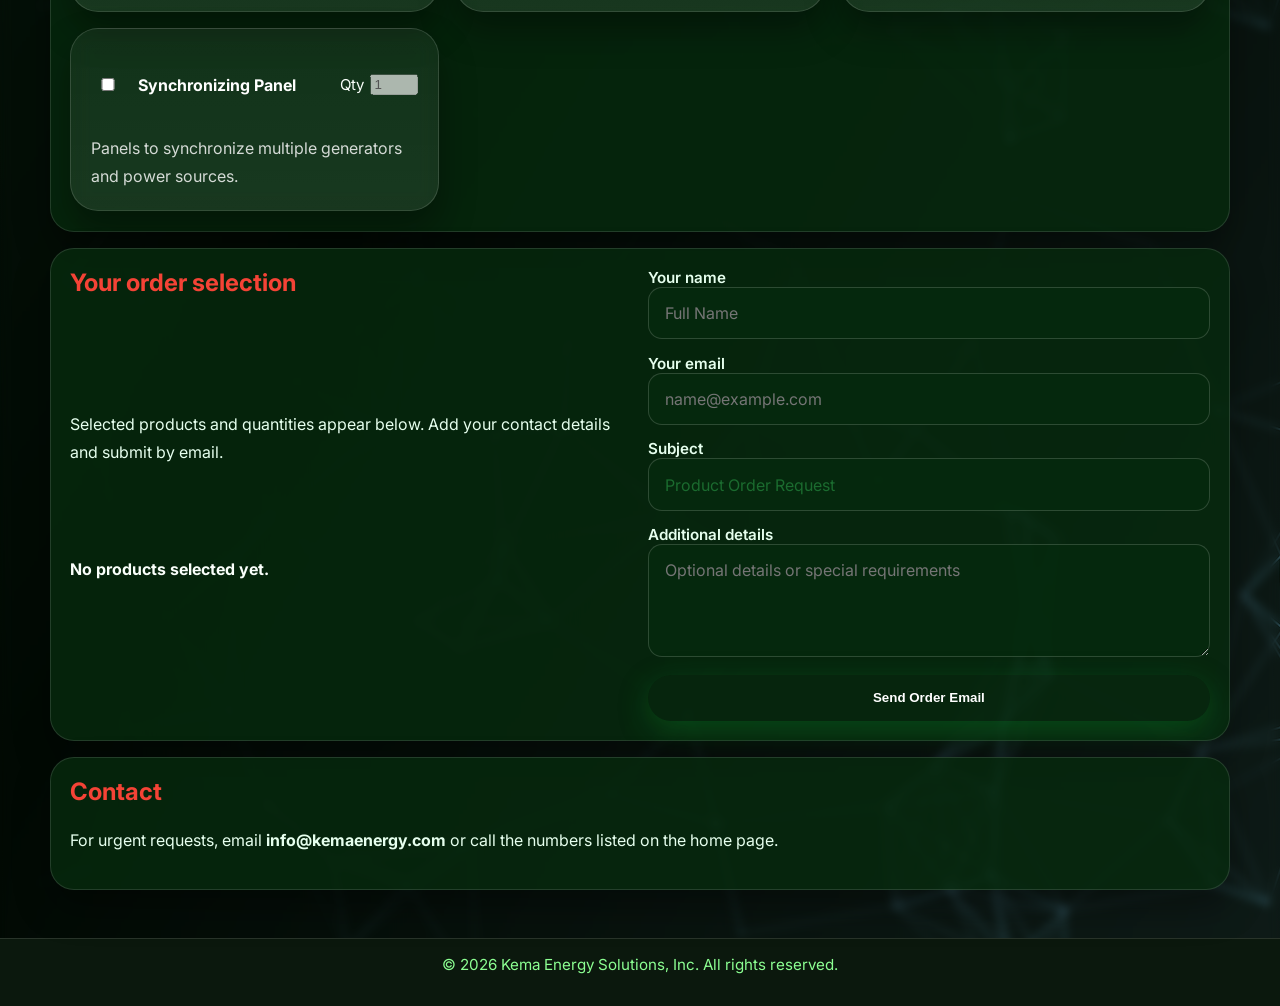
==== commit 55370db3: "Add files via upload" ====
--- a/listings.html
+++ b/listings.html
@@ -44,7 +44,6 @@
             <option value="all">All Categories</option>
             <option value="Electrical Products">Electrical Products</option>
             <option value="Assemble Products">Assemble Products</option>
-            <option value="Package Products">Package Products</option>
           </select>
         </label>
       </div>
--- a/style.css
+++ b/style.css
@@ -1,11 +1,11 @@
 :root {
-  --red: #1B6B2F;
-  --red-dark: #118f0d;
-  --red-soft: #f1fff3;
+  --green: #1B6B2F;
+  --green-dark: #118f0d;
+  --green-soft: #f1fff3;
   --ink: #0b180d;
   --text: #fafffb;
   --muted: #e6ffee;
-  --panel: rgba(7, 27, 11, 0.82);
+  --panel: rgba(7, 42, 14, 0.82);
   --line: rgba(255, 255, 255, 0.12);
 }
 
@@ -39,6 +39,7 @@
   
 }
 
+
 .navbar-inner {
   display: flex;
   justify-content: space-between;
@@ -76,7 +77,7 @@
 
 .nav-links a:hover{
 	transform:translateY(-2px);
-  color: var(--red-dark);
+  color: var(--green-dark);
 }
 
 .hero {
@@ -89,6 +90,7 @@
     linear-gradient(135deg, rgba(9, 4, 6, 0.85), rgba(168, 16, 38, 0.68)),
     url('herosection.jpg') center/cover no-repeat;
   overflow: hidden;
+
 }
 
 .hero-overlay {
@@ -121,7 +123,7 @@
   margin: 0.5rem 0 1rem;
 }
 
-h2, h3 { margin-top: 0; color: #DA1421; }
+h2, h3 { margin-top: 0; color: #F44336; }
 
 .lead, .panel p, .category-card li, .timeline-item p {
   color: var(--muted);
@@ -146,7 +148,7 @@
 }
 
 .btn-primary {
-  background: linear-gradient(135deg, var(--red));
+  background: linear-gradient(135deg, var(--green));
   color: #fff;
   box-shadow: 0 9px 30px rgba(12, 139, 44, 0.35);
 }
@@ -202,13 +204,13 @@
   padding: 1rem;
   font-weight: 700;
   color: #fff;
-  border-left: 4px solid var(--red);
+  border-left: 4px solid var(--green);
 }
 
 .category-card {
   padding: 1.2rem;
   border-radius: 28px;
-  background: linear-gradient(180deg, rgba(255,255,255,0.05), rgba(255,255,255,0.08));
+  background: linear-gradient(180deg, rgba(255, 255, 255, 0.05), rgba(255,255,255,0.08));
   border: 1px solid rgba(255,255,255,0.14);
 }
 
@@ -228,7 +230,7 @@
   top: 0.55rem;
   width: 4px;
   height: 1.15rem;
-  background: var(--red);
+  background: var(--green);
   border-radius: 999px;
 }
 
@@ -248,7 +250,7 @@
 .category-card li::before {
   position: absolute;
   left: 0;
-  color: var(--red);
+  color: var(--green);
   font-size: 1.1rem;
   line-height: 1;
 }
@@ -307,7 +309,7 @@
 
 .timeline-item {
   padding: 0.9rem 1rem;
-  border-left: 4px solid var(--red);
+  border-left: 4px solid var(--green);
   background: rgba(255, 255, 255, 0.04);
   border-radius: 14px;
 }
@@ -507,7 +509,7 @@
   border-radius: 14px;
   padding: 0.95rem 1rem;
   background: var(--panel);
-  color: var(--red);
+  color: var(--green);
   font: inherit;
 }
 
@@ -524,6 +526,9 @@
   flex-direction: column;
   justify-content: space-between;
   transition: transform 0.25s ease, border-color 0.25s ease, box-shadow 0.25s ease;
+  border-radius: 28px;
+  background: linear-gradient(180deg, rgba(255, 255, 255, 0.05), rgba(255,255,255,0.08));
+  border: 1px solid rgba(255,255,255,0.14);
 }
 
 .product-card:hover {
@@ -558,7 +563,7 @@
 .checkbox-label input {
   width: 26px;
   height: auto;
-  accent-color: var(--red);
+  accent-color: var(--green);
   cursor: pointer;
 }
 
@@ -685,9 +690,6 @@
     grid-template-columns: 1fr;
   }
 
-  .history-figure {
-    min-height: 280px;
-  }
 }
 
 @media (max-width: 760px) {
@@ -703,11 +705,6 @@
   h1 {
     font-size: 2.35rem;
   }
-
-  .history-figure {
-
-    height:auto;
-  }
 }
 
 @media (max-width: 570px) {
@@ -717,7 +714,7 @@
   }
 }
 
-@media (max-width: 412px) {
+@media (max-width: 460px) {
   .logo img {
     display:none;
   }
@@ -757,7 +754,7 @@
   border: none;
   outline: none;
   background-color: rgba(4, 31, 3, 0.808);
-  color: var(--red);
+  color: var(--green);
   padding: 15px;
   border-radius: 30px;
   font-size: 25px;
@@ -789,6 +786,13 @@
   display: grid;
   grid-template-columns: repeat(auto-fit, minmax(280px, 1fr));
   gap: 1rem;
+}
+
+.staff-card {
+  padding: 1.2rem;
+  border-radius: 28px;
+  background: linear-gradient(180deg, rgba(255, 255, 255, 0.05), rgba(255,255,255,0.08));
+  border: 1px solid rgba(255,255,255,0.14);
 }
 
 .staff-card h4, .staff-card p {
@@ -819,3 +823,121 @@
   margin-left: 20px;
 
 }
+
+
+.product-card-head {
+  display: flex;
+  align-items: center;
+  justify-content: space-between;
+  gap: .5rem;
+  flex-wrap: wrap;
+}
+
+.product-card-head h3,
+.product-card-head h4 {
+  flex: 1 1 180px;
+  min-width: 0;
+  overflow-wrap: break-word;
+}
+
+.qty-label {
+  flex-shrink: 0;
+}
+
+/* ================================
+   EXTRA SMALL SCREENS (≤ 360px)
+   Fix layout break at ~320px
+================================ */
+@media (max-width: 360px) {
+
+  body {
+    font-size: 14px;
+  }
+
+  .container {
+    width: calc(100% - 1rem);
+  }
+
+  /* HERO TEXT */
+  h1 {
+    font-size: 1.8rem;
+    line-height: 1.15;
+  }
+
+  .hero-content {
+    padding: 2rem 0;
+  }
+
+  /* NAV */
+  .nav-links {
+
+    align-items: center;
+    gap: 0.5rem;
+  }
+
+  .logo img {
+    width: 7rem;
+  }
+
+  /* GRID FIXES (most important part) */
+  .categories-grid,
+  .clients-grid,
+  .products-grid,
+  .staff,
+  .cards-grid {
+    grid-template-columns: 1fr !important;
+  }
+
+  /* FIX MIN WIDTH CARDS */
+  .category-card,
+  .product-card,
+  .staff-card,
+  .client-card {
+    min-width: 0;
+  }
+
+  /* PRODUCT CARD TEXT */
+  .product-card-head {
+    flex-direction: column;
+    align-items: flex-start;
+  }
+
+  .qty-label {
+    font-size: 13px;
+  }
+
+  .qty-input {
+    width: 2.5rem;
+  }
+
+  /* BUTTONS */
+  .btn {
+    width: 100%;
+    justify-content: center;
+    padding: 0.8rem;
+  }
+
+  /* HISTORY LAYOUT */
+  .history-grid {
+    grid-template-columns: 1fr !important;
+  }
+
+  .history-figure {
+    height: 280px;
+  }
+
+  /* CONTACT */
+  .contact-panel {
+    grid-template-columns: 1fr !important;
+  }
+
+  /* POPUP */
+  .popup-card {
+    width: 95%;
+  }
+
+  /* REMOVE OVERFLOW RISK */
+  * {
+    word-break: break-word;
+  }
+}
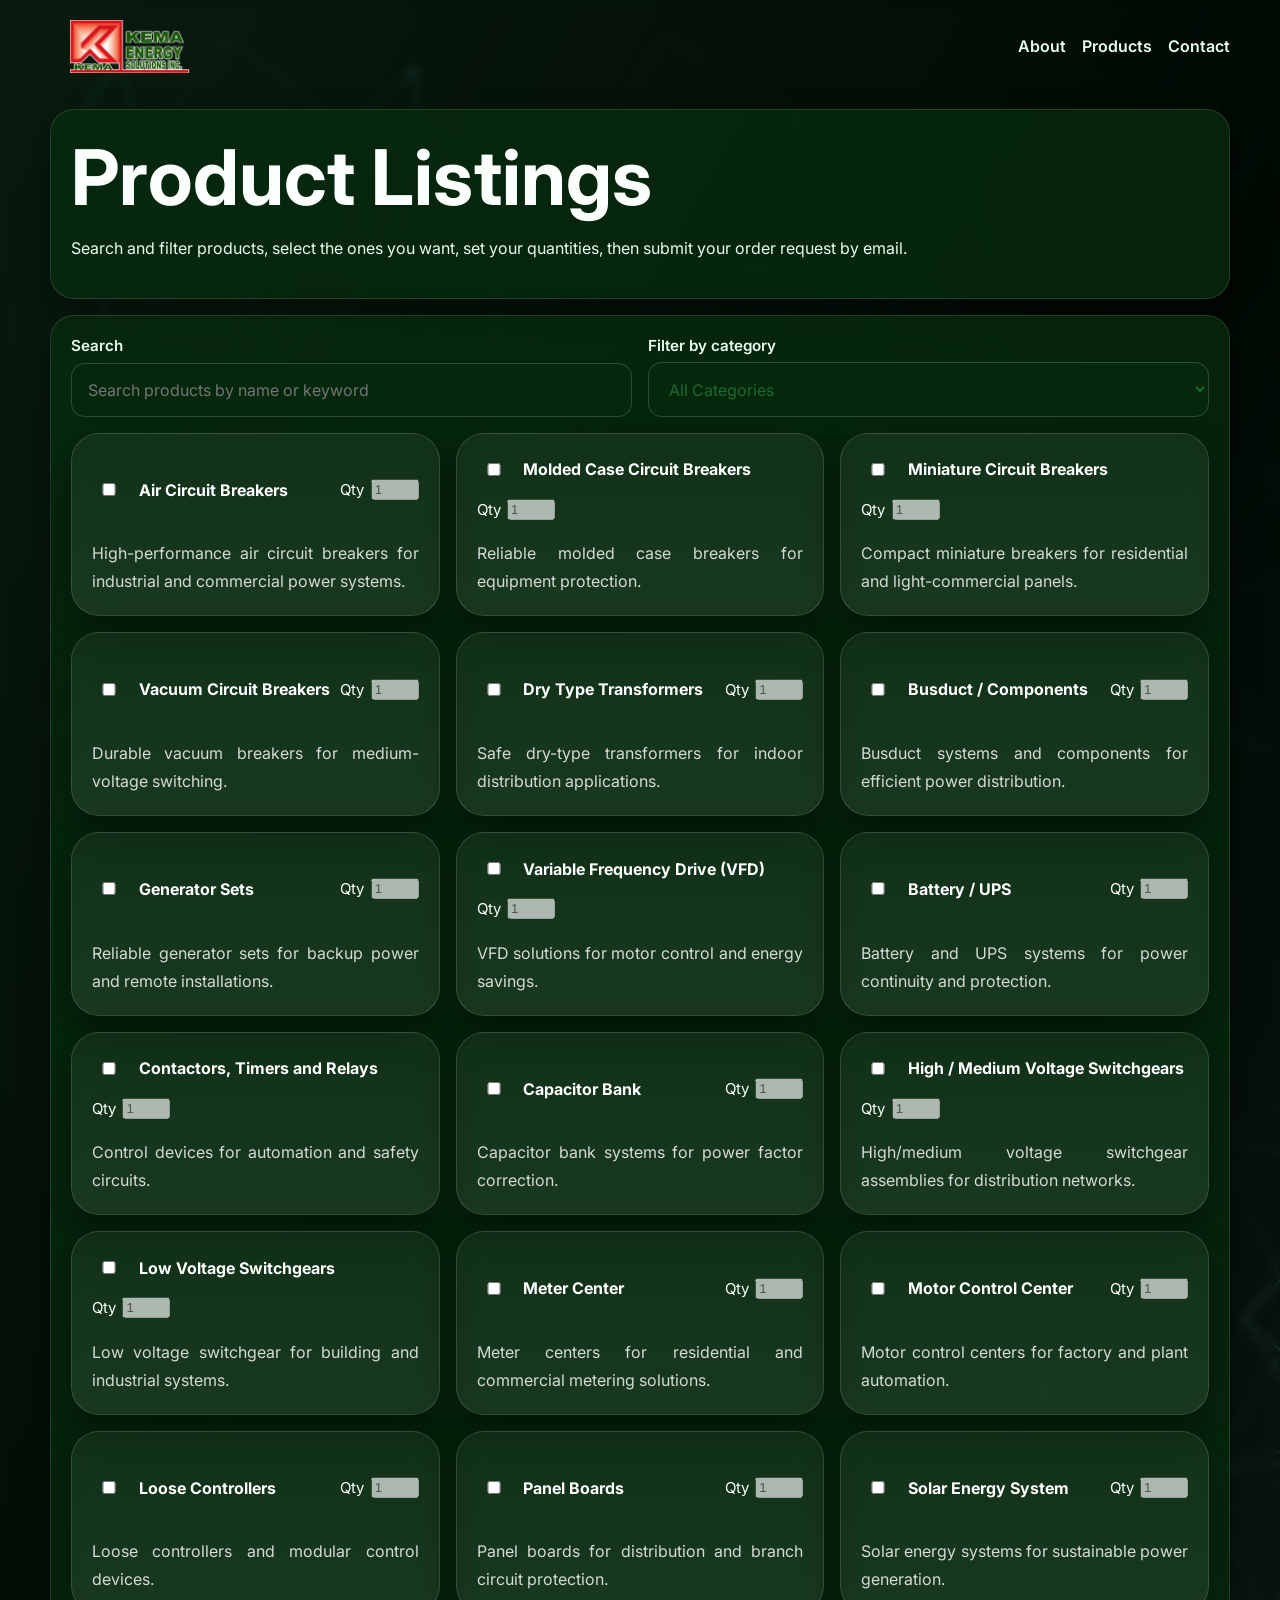
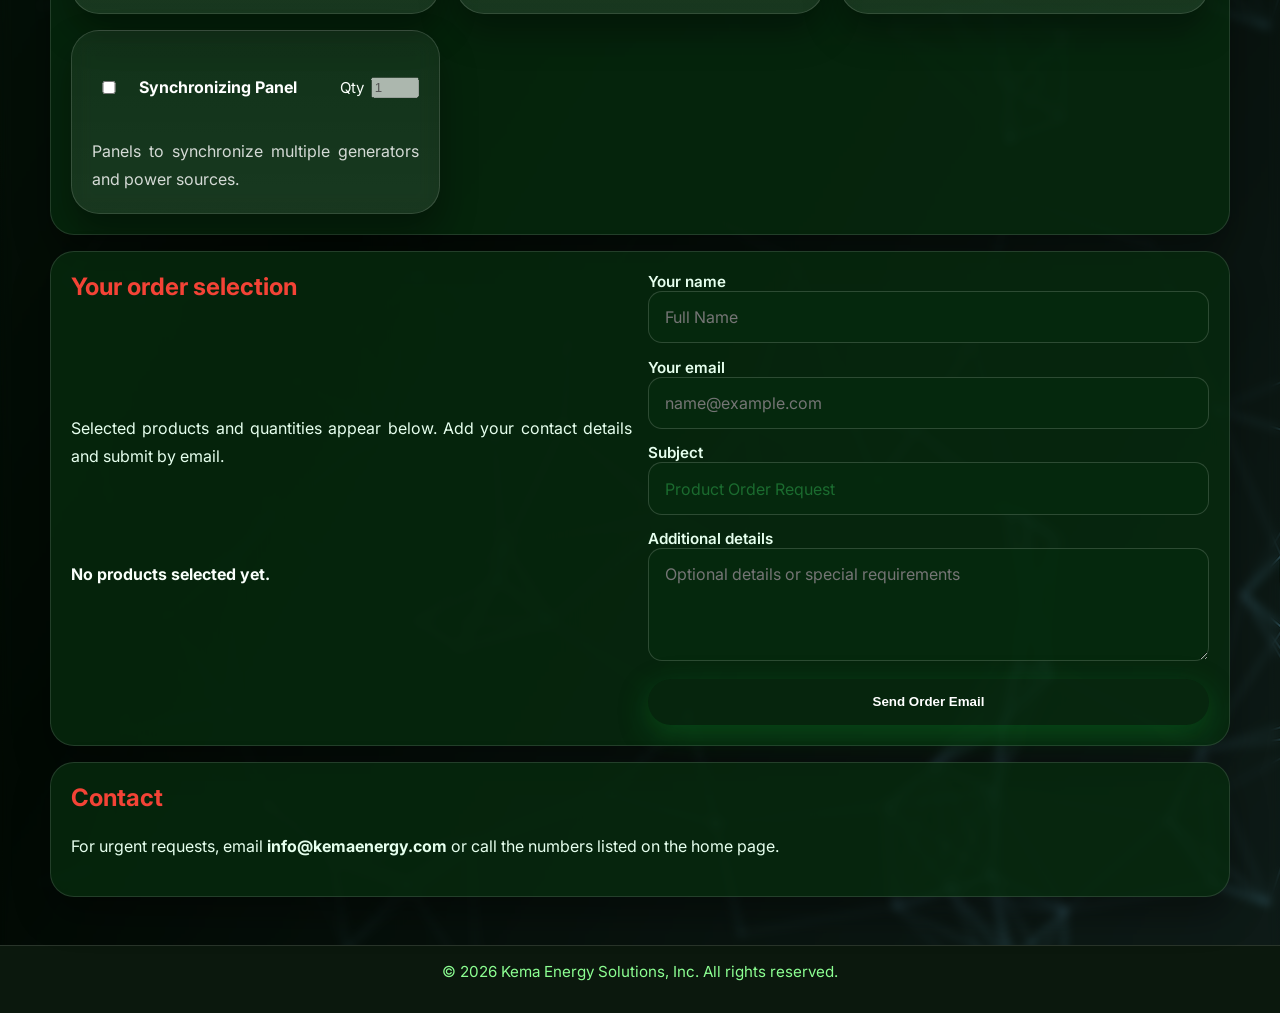
==== commit 51c61fd8: "Add files via upload" ====
--- a/listings.html
+++ b/listings.html
@@ -20,7 +20,6 @@
       <div class="nav-links">
         <a href="index.html#top">About</a>
         <a href="index.html#products">Products</a>
-        <a href="index.html#clients">Clients</a>
         <a href="index.html#contact">Contact</a>
       </div>
     </div>
--- a/style.css
+++ b/style.css
@@ -128,6 +128,53 @@
 .lead, .panel p, .category-card li, .timeline-item p {
   color: var(--muted);
   line-height: 1.75;
+  text-align: justify;
+}
+
+.about-columns {
+  display: flex;
+  gap: 20px;
+  align-items: flex-start;
+}
+
+/* left column */
+.about-text {
+  flex: 2;
+}
+
+.about-text p {
+  font-size: 20px;
+  text-align:inherit;
+}
+
+/* right column (image) */
+.history-figure {
+  flex: 1;
+  margin: 0;
+}
+
+.history-figure img {
+  height: 350px;
+  object-fit: cover;
+  border-radius: 24px;
+}
+
+@media (max-width: 768px) {
+  .about-columns {
+    flex-direction: column; /* if using flex */
+    /* OR */
+    grid-template-columns: 1fr; /* if using grid */
+  }
+
+  .history-figure {
+    display: flex;
+    justify-content: center;
+  }
+
+  .history-figure img {
+    width: 80%;  /* optional: makes it look nicer on mobile */
+    height: auto;
+  }
 }
 
 .hero-buttons { display: flex; gap: 0.9rem; flex-wrap: wrap; margin-top: 1.2rem; }
@@ -178,7 +225,7 @@
 }
 
 .panel {
-  padding: 1.2rem;
+  padding: 20px;
 }
 
 .grid {
@@ -379,48 +426,7 @@
   align-items: center;
 }
 
-.history-figure {
-  position: relative;
-  overflow: hidden;
-  border-radius: 28px;
-  background: linear-gradient(180deg, rgba(255, 255, 255, 0.04), rgba(255, 255, 255, 0.06));
-  box-shadow: 0 18px 35px rgba(0, 0, 0, 0.38);
-  min-height: 360px;
-  height: 600px;
-}
-
-.history-figure img {
-  width: 100%;
-  height: 100%;
-  display: block;
-  object-fit: cover;
-  aspect-ratio: 16 / 10;
-  transition: transform 0.4s ease;
-}
-
-.history-figure:hover img {
-  transform: scale(1.03);
-}
-
-.history-figure::after {
-  content: '';
-  position: absolute;
-  inset: 0;
-  background: linear-gradient(180deg, rgba(0, 0, 0, 0.06), rgba(0, 0, 0, 0.42));
-}
-
-.history-figure figcaption {
-  position: absolute;
-  left: 0;
-  right: 0;
-  bottom: 0;
-  margin: 0;
-  padding: 1rem 1.1rem;
-  color: #dbffe9;
-  font-size: 0.95rem;
-  background: rgba(0, 0, 0, 0.35);
-  backdrop-filter: blur(4px);
-}
+
 
 .timeline-item span {
   display: inline-block;
@@ -709,7 +715,6 @@
 
 @media (max-width: 570px) {
   .history-figure {
-
     min-height:auto;
   }
 }
@@ -741,10 +746,6 @@
   width: 3rem;
   height: auto;
 }
-
-/*#myFrame{
-  border-radius: 24px;
-}*/
 
 .buttontop {
   position: fixed;
@@ -844,21 +845,19 @@
   flex-shrink: 0;
 }
 
-/* ================================
-   EXTRA SMALL SCREENS (≤ 360px)
-   Fix layout break at ~320px
-================================ */
 @media (max-width: 360px) {
 
   body {
     font-size: 14px;
+      background:linear-gradient(120deg, rgba(3, 31, 10, 0.724),rgb(1, 9, 3), rgba(2, 46, 21, 0.36)),
+    url('background.png');
+  backdrop-filter: blur(5px);
   }
 
   .container {
     width: calc(100% - 1rem);
   }
 
-  /* HERO TEXT */
   h1 {
     font-size: 1.8rem;
     line-height: 1.15;
@@ -868,7 +867,6 @@
     padding: 2rem 0;
   }
 
-  /* NAV */
   .nav-links {
 
     align-items: center;
@@ -879,7 +877,6 @@
     width: 7rem;
   }
 
-  /* GRID FIXES (most important part) */
   .categories-grid,
   .clients-grid,
   .products-grid,
@@ -888,7 +885,6 @@
     grid-template-columns: 1fr !important;
   }
 
-  /* FIX MIN WIDTH CARDS */
   .category-card,
   .product-card,
   .staff-card,
@@ -896,7 +892,6 @@
     min-width: 0;
   }
 
-  /* PRODUCT CARD TEXT */
   .product-card-head {
     flex-direction: column;
     align-items: flex-start;
@@ -910,14 +905,12 @@
     width: 2.5rem;
   }
 
-  /* BUTTONS */
   .btn {
     width: 100%;
     justify-content: center;
     padding: 0.8rem;
   }
 
-  /* HISTORY LAYOUT */
   .history-grid {
     grid-template-columns: 1fr !important;
   }
@@ -926,18 +919,15 @@
     height: 280px;
   }
 
-  /* CONTACT */
   .contact-panel {
     grid-template-columns: 1fr !important;
   }
 
-  /* POPUP */
   .popup-card {
     width: 95%;
   }
 
-  /* REMOVE OVERFLOW RISK */
   * {
     word-break: break-word;
   }
-}+}
